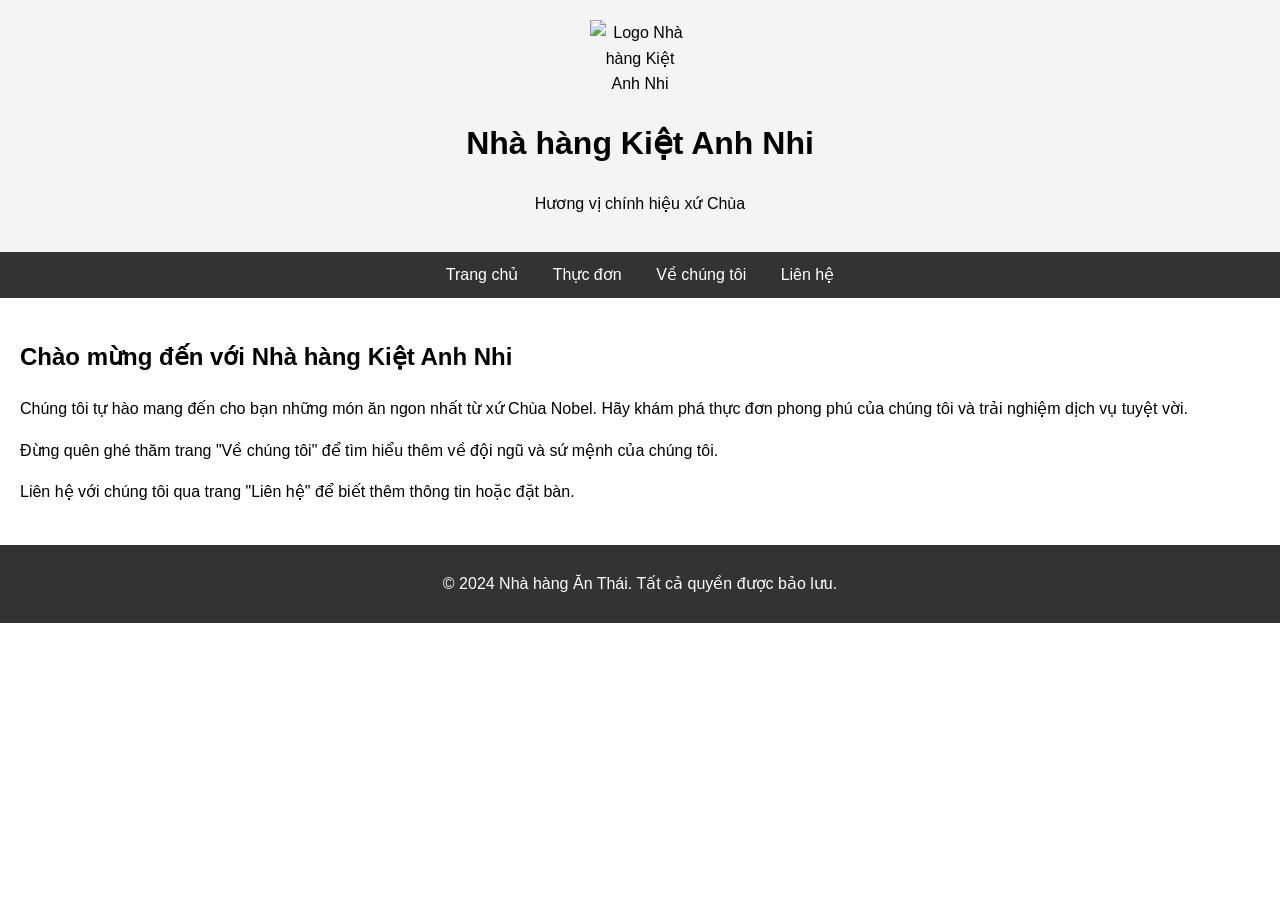
==== index.html @ b8339aa7 "update code" ====
<!DOCTYPE html>
<html lang="vi">
<head>
    <meta charset="UTF-8">
    <meta name="viewport" content="width=device-width, initial-scale=1.0">
    <title>Trang chủ - Nhà hàng Kiệt Anh Nhi</title>
    <link rel="stylesheet" href="style.css">
</head>
<body>
    <header>
        <div class="logo">
            <img src="https://dntu.edu.vn/storage/Setting/01KG9CYF13JZHBT05Z66XVDNWW.png" alt="Logo Nhà hàng Kiệt Anh Nhi">
        </div>
        <h1>Nhà hàng Kiệt Anh Nhi</h1>
        <p>Hương vị chính hiệu xứ Chùa</p>
    </header>

    <nav>
        <a href="index.html">Trang chủ</a>
        <a href="menu.html">Thực đơn</a>
        <a href="about.html">Về chúng tôi</a>
        <a href="contact.html">Liên hệ</a>
    </nav>

    <div class="container">
        <section class="section">
            <h2>Chào mừng đến với Nhà hàng Kiệt Anh Nhi</h2>
            <p>Chúng tôi tự hào mang đến cho bạn những món ăn ngon nhất từ xứ Chùa Nobel. Hãy khám phá thực đơn phong phú của chúng tôi và trải nghiệm dịch vụ tuyệt vời.</p>
            <p>Đừng quên ghé thăm trang "Về chúng tôi" để tìm hiểu thêm về đội ngũ và sứ mệnh của chúng tôi.</p>
            <p>Liên hệ với chúng tôi qua trang "Liên hệ" để biết thêm thông tin hoặc đặt bàn.</p>
        </section>
    </div>

    <footer>
        <p>&copy; 2024 Nhà hàng Ăn Thái. Tất cả quyền được bảo lưu.</p>
    </footer>
</body>
</html>
---- style.css ----
body {
    font-family: Arial, sans-serif;
    line-height: 1.6;
    margin: 0;
    padding: 0;
}

header {
    background: #f4f4f4;
    padding: 20px;
    text-align: center;
}

header .logo img {
    max-width: 100px;
}

nav {
    background: #333;
    color: #fff;
    padding: 10px 0;
    text-align: center;
}

nav a {
    color: #fff;
    margin: 0 15px;
    text-decoration: none;
}

nav a:hover {
    text-decoration: underline;
}

.container {
    padding: 20px;
}

.section {
    margin-bottom: 20px;
}

.team {
    display: flex;
    justify-content: space-around;
    flex-wrap: wrap;
}

.member {
    width: 30%;
    margin: 10px 0;
    text-align: center;
}

.member-image {
    width: 100px;
    height: 100px;
    background-color: #ccc;
    border-radius: 50%;
    margin: 0 auto 10px;
}

footer {
    background: #333;
    color: #fff;
    text-align: center;
    padding: 10px 0;
    position: relative;
    bottom: 0;
    width: 100%;
}
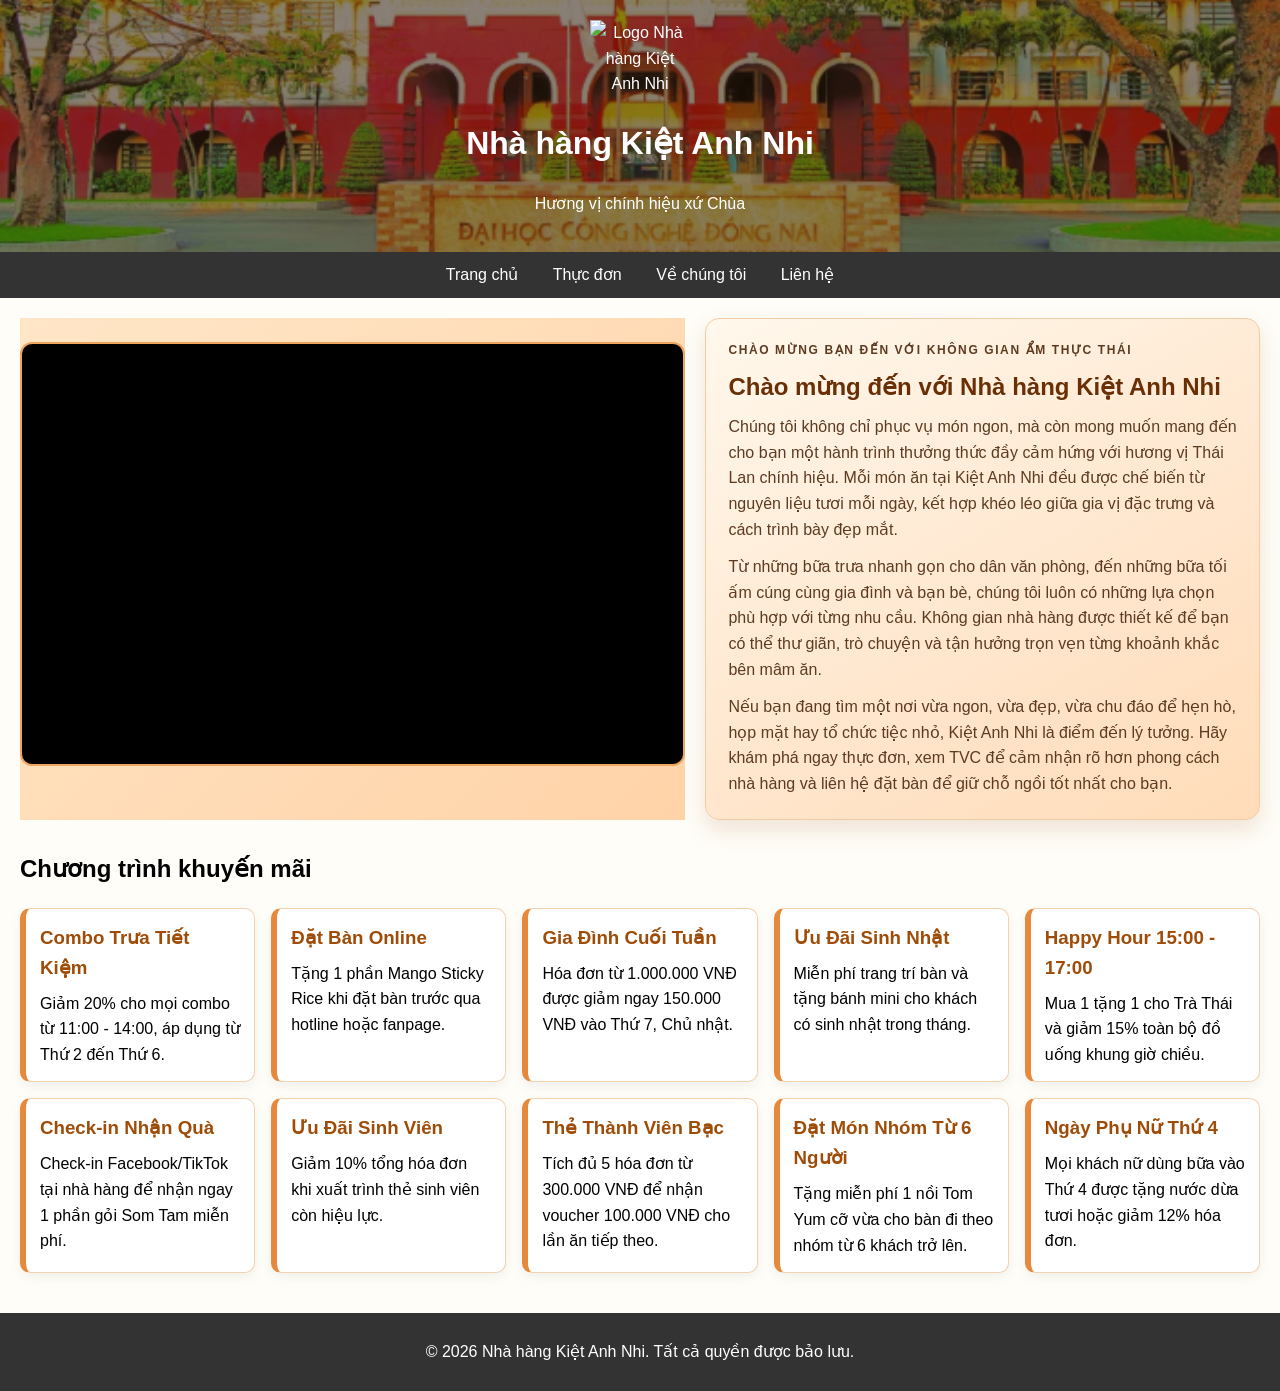
==== commit e8f7338f: "{noi_dung_commit}" ====
--- a/index.html
+++ b/index.html
@@ -7,14 +7,14 @@
     <link rel="stylesheet" href="style.css">
 </head>
 <body>
-    <header>
+    <header class="home-header">
         <div class="logo">
             <img src="https://dntu.edu.vn/storage/Setting/01KG9CYF13JZHBT05Z66XVDNWW.png" alt="Logo Nhà hàng Kiệt Anh Nhi">
         </div>
         <h1>Nhà hàng Kiệt Anh Nhi</h1>
         <p>Hương vị chính hiệu xứ Chùa</p>
     </header>
-
+    
     <nav>
         <a href="index.html">Trang chủ</a>
         <a href="menu.html">Thực đơn</a>
@@ -23,16 +23,71 @@
     </nav>
 
     <div class="container">
-        <section class="section">
-            <h2>Chào mừng đến với Nhà hàng Kiệt Anh Nhi</h2>
-            <p>Chúng tôi tự hào mang đến cho bạn những món ăn ngon nhất từ xứ Chùa Nobel. Hãy khám phá thực đơn phong phú của chúng tôi và trải nghiệm dịch vụ tuyệt vời.</p>
-            <p>Đừng quên ghé thăm trang "Về chúng tôi" để tìm hiểu thêm về đội ngũ và sứ mệnh của chúng tôi.</p>
-            <p>Liên hệ với chúng tôi qua trang "Liên hệ" để biết thêm thông tin hoặc đặt bàn.</p>
+        <div class="intro-grid">
+            <section class="section tvc-top">
+                <div class="tvc-frame">
+                    <iframe src="https://www.youtube.com/embed/f1H-G3EdvZU?si=AvF2MZQ3kyoEX_R3" title="TVC Nhà hàng Kiệt Anh Nhi" frameborder="0" allow="accelerometer; autoplay; clipboard-write; encrypted-media; gyroscope; picture-in-picture; web-share" referrerpolicy="strict-origin-when-cross-origin" allowfullscreen></iframe>
+                </div>
+            </section>
+
+            <section class="section welcome-box">
+                <p class="welcome-kicker">CHÀO MỪNG BẠN ĐẾN VỚI KHÔNG GIAN ẨM THỰC THÁI</p>
+                <h2>Chào mừng đến với Nhà hàng Kiệt Anh Nhi</h2>
+                <p>Chúng tôi không chỉ phục vụ món ngon, mà còn mong muốn mang đến cho bạn một hành trình thưởng thức đầy cảm hứng với hương vị Thái Lan chính hiệu. Mỗi món ăn tại Kiệt Anh Nhi đều được chế biến từ nguyên liệu tươi mỗi ngày, kết hợp khéo léo giữa gia vị đặc trưng và cách trình bày đẹp mắt.</p>
+                <p>Từ những bữa trưa nhanh gọn cho dân văn phòng, đến những bữa tối ấm cúng cùng gia đình và bạn bè, chúng tôi luôn có những lựa chọn phù hợp với từng nhu cầu. Không gian nhà hàng được thiết kế để bạn có thể thư giãn, trò chuyện và tận hưởng trọn vẹn từng khoảnh khắc bên mâm ăn.</p>
+                <p>Nếu bạn đang tìm một nơi vừa ngon, vừa đẹp, vừa chu đáo để hẹn hò, họp mặt hay tổ chức tiệc nhỏ, Kiệt Anh Nhi là điểm đến lý tưởng. Hãy khám phá ngay thực đơn, xem TVC để cảm nhận rõ hơn phong cách nhà hàng và liên hệ đặt bàn để giữ chỗ ngồi tốt nhất cho bạn.</p>
+            </section>
+        </div>
+
+        <section class="section promotions">
+            <h2>Chương trình khuyến mãi</h2>
+            <div class="promo-list">
+                <article class="promo-item">
+                    <h3>Combo Trưa Tiết Kiệm</h3>
+                    <p>Giảm 20% cho mọi combo từ 11:00 - 14:00, áp dụng từ Thứ 2 đến Thứ 6.</p>
+                </article>
+                <article class="promo-item">
+                    <h3>Đặt Bàn Online</h3>
+                    <p>Tặng 1 phần Mango Sticky Rice khi đặt bàn trước qua hotline hoặc fanpage.</p>
+                </article>
+                <article class="promo-item">
+                    <h3>Gia Đình Cuối Tuần</h3>
+                    <p>Hóa đơn từ 1.000.000 VNĐ được giảm ngay 150.000 VNĐ vào Thứ 7, Chủ nhật.</p>
+                </article>
+                <article class="promo-item">
+                    <h3>Ưu Đãi Sinh Nhật</h3>
+                    <p>Miễn phí trang trí bàn và tặng bánh mini cho khách có sinh nhật trong tháng.</p>
+                </article>
+                <article class="promo-item">
+                    <h3>Happy Hour 15:00 - 17:00</h3>
+                    <p>Mua 1 tặng 1 cho Trà Thái và giảm 15% toàn bộ đồ uống khung giờ chiều.</p>
+                </article>
+                <article class="promo-item">
+                    <h3>Check-in Nhận Quà</h3>
+                    <p>Check-in Facebook/TikTok tại nhà hàng để nhận ngay 1 phần gỏi Som Tam miễn phí.</p>
+                </article>
+                <article class="promo-item">
+                    <h3>Ưu Đãi Sinh Viên</h3>
+                    <p>Giảm 10% tổng hóa đơn khi xuất trình thẻ sinh viên còn hiệu lực.</p>
+                </article>
+                <article class="promo-item">
+                    <h3>Thẻ Thành Viên Bạc</h3>
+                    <p>Tích đủ 5 hóa đơn từ 300.000 VNĐ để nhận voucher 100.000 VNĐ cho lần ăn tiếp theo.</p>
+                </article>
+                <article class="promo-item">
+                    <h3>Đặt Món Nhóm Từ 6 Người</h3>
+                    <p>Tặng miễn phí 1 nồi Tom Yum cỡ vừa cho bàn đi theo nhóm từ 6 khách trở lên.</p>
+                </article>
+                <article class="promo-item">
+                    <h3>Ngày Phụ Nữ Thứ 4</h3>
+                    <p>Mọi khách nữ dùng bữa vào Thứ 4 được tặng nước dừa tươi hoặc giảm 12% hóa đơn.</p>
+                </article>
+            </div>
         </section>
     </div>
 
     <footer>
-        <p>&copy; 2024 Nhà hàng Ăn Thái. Tất cả quyền được bảo lưu.</p>
+        <p>&copy; 2026 Nhà hàng Kiệt Anh Nhi. Tất cả quyền được bảo lưu.</p>
     </footer>
 </body>
 </html>
--- a/style.css
+++ b/style.css
@@ -3,6 +3,35 @@
     line-height: 1.6;
     margin: 0;
     padding: 0;
+    background: #fffdf8;
+}
+
+.tvc-top {
+    background: linear-gradient(135deg, #ffe6c7, #ffd3a8);
+    padding: 24px 0;
+}
+
+.tvc-top h2 {
+    margin: 0 0 8px;
+}
+
+.tvc-frame {
+    border-radius: 12px;
+    overflow: hidden;
+    border: 2px solid #f0a45d;
+    background: #000;
+}
+
+.tvc-frame iframe {
+    width: 100%;
+    height: 420px;
+    display: block;
+}
+
+.tvc-note {
+    margin-top: 10px;
+    color: #7a4b1f;
+    font-style: italic;
 }
 
 header {
@@ -11,6 +40,19 @@
     text-align: center;
 }
 
+.home-header {
+    background-image: linear-gradient(rgba(40, 23, 8, 0.55), rgba(40, 23, 8, 0.55)),
+        url("image/ảnhdntu.png");
+    background-size: cover;
+    background-position: center;
+    color: #fff;
+}
+
+.home-header p,
+.home-header h1 {
+    color: #fff;
+}
+
 header .logo img {
     max-width: 100px;
 }
@@ -32,12 +74,212 @@
     text-decoration: underline;
 }
 
+.hero-banner {
+    min-height: 420px;
+    background-image: linear-gradient(rgba(28, 19, 10, 0.45), rgba(28, 19, 10, 0.45)),
+        url("image/Thai_green_chicken_curry_and_roti.jpg");
+    background-size: cover;
+    background-position: center;
+    display: flex;
+    align-items: center;
+    justify-content: center;
+    padding: 24px;
+}
+
+.hero-overlay {
+    background: rgba(255, 250, 242, 0.9);
+    max-width: 760px;
+    padding: 28px;
+    border-radius: 14px;
+    text-align: center;
+    box-shadow: 0 10px 24px rgba(0, 0, 0, 0.2);
+}
+
+.hero-tag {
+    margin: 0;
+    font-size: 12px;
+    letter-spacing: 2px;
+    color: #a54f0d;
+    font-weight: bold;
+}
+
+.hero-overlay h2 {
+    margin: 8px 0 10px;
+    color: #6a3006;
+}
+
+.hero-overlay p {
+    margin: 0 0 16px;
+}
+
+.hero-btn {
+    display: inline-block;
+    background: #c25e15;
+    color: #fff;
+    text-decoration: none;
+    padding: 10px 18px;
+    border-radius: 999px;
+    font-weight: bold;
+}
+
+.hero-btn:hover {
+    background: #9e490f;
+}
+
 .container {
     padding: 20px;
 }
 
 .section {
     margin-bottom: 20px;
+}
+
+.intro-grid {
+    display: grid;
+    grid-template-columns: 1.2fr 1fr;
+    gap: 20px;
+    align-items: stretch;
+    margin-bottom: 20px;
+}
+
+.intro-grid .section {
+    margin-bottom: 0;
+}
+
+.welcome-box {
+    background: linear-gradient(150deg, #fff8ec 0%, #ffe7cf 55%, #ffdcb8 100%);
+    border: 1px solid #f1cda7;
+    border-radius: 14px;
+    padding: 22px;
+    box-shadow: 0 10px 22px rgba(146, 73, 16, 0.15);
+}
+
+.welcome-kicker {
+    margin: 0 0 8px;
+    color: #b24b08;
+    font-size: 12px;
+    font-weight: bold;
+    letter-spacing: 1.6px;
+}
+
+.welcome-box h2 {
+    margin-top: 0;
+    margin-bottom: 12px;
+    line-height: 1.25;
+    color: #6b2f05;
+    text-shadow: 0 1px 0 rgba(255, 255, 255, 0.4);
+}
+
+.welcome-box p {
+    margin-top: 0;
+    margin-bottom: 12px;
+    color: #5d3b21;
+}
+
+.welcome-box p:last-child {
+    margin-bottom: 0;
+}
+
+.menu-heading {
+    font-size: 34px;
+    margin-bottom: 6px;
+    color: #8c3b00;
+    letter-spacing: 0.5px;
+}
+
+.menu-subheading {
+    margin-top: 0;
+    margin-bottom: 20px;
+    color: #6d4a2f;
+    font-style: italic;
+}
+
+.promotions {
+    margin-top: 30px;
+}
+
+.promo-list {
+    display: grid;
+    grid-template-columns: repeat(auto-fit, minmax(220px, 1fr));
+    gap: 16px;
+}
+
+.promo-item {
+    background: #ffffff;
+    border: 1px solid #f3d2af;
+    border-left: 6px solid #e7893c;
+    border-radius: 10px;
+    padding: 14px;
+    box-shadow: 0 4px 12px rgba(0, 0, 0, 0.06);
+}
+
+.promo-item h3 {
+    margin: 0 0 8px;
+    color: #9f4c08;
+}
+
+.promo-item p {
+    margin: 0;
+}
+
+.menu-category {
+    margin-bottom: 30px;
+}
+
+.menu-category h3 {
+    margin-bottom: 12px;
+    color: #a64b09;
+    font-size: 24px;
+    border-left: 5px solid #d7772c;
+    padding-left: 10px;
+}
+
+.menu-items {
+    display: grid;
+    grid-template-columns: repeat(auto-fit, minmax(220px, 1fr));
+    gap: 20px;
+}
+
+.menu-item {
+    background: #fff;
+    border: 1px solid #ddd;
+    border-radius: 10px;
+    overflow: hidden;
+    box-shadow: 0 4px 10px rgba(0, 0, 0, 0.08);
+    transition: transform 0.2s ease;
+}
+
+.menu-item:hover {
+    transform: translateY(-4px);
+}
+
+.menu-item img {
+    width: 100%;
+    height: 160px;
+    object-fit: cover;
+    display: block;
+}
+
+.dessert-image {
+    height: 200px;
+    object-fit: cover;
+    object-position: center;
+}
+
+.menu-item h4 {
+    margin: 12px 12px 6px;
+    font-size: 19px;
+    color: #5f2e08;
+}
+
+.menu-item .price {
+    margin: 0 12px 14px;
+    color: #ffffff;
+    background: linear-gradient(135deg, #c75a10, #a53c06);
+    display: inline-block;
+    padding: 4px 10px;
+    border-radius: 999px;
+    font-weight: bold;
 }
 
 .team {
@@ -53,11 +295,36 @@
 }
 
 .member-image {
-    width: 100px;
-    height: 100px;
-    background-color: #ccc;
+    width: 140px;
+    height: 140px;
+    object-fit: cover;
+    object-position: center;
+    display: block;
     border-radius: 50%;
     margin: 0 auto 10px;
+}
+
+.contact-card {
+    display: grid;
+    grid-template-columns: 1fr 1.2fr;
+    gap: 20px;
+    align-items: stretch;
+}
+
+.contact-details {
+    background: #fff;
+    border: 1px solid #f2d7b8;
+    border-radius: 10px;
+    padding: 16px;
+    box-shadow: 0 4px 12px rgba(0, 0, 0, 0.05);
+}
+
+.contact-map {
+    width: 100%;
+    min-height: 320px;
+    border: 0;
+    border-radius: 10px;
+    box-shadow: 0 4px 12px rgba(0, 0, 0, 0.08);
 }
 
 footer {
@@ -68,4 +335,35 @@
     position: relative;
     bottom: 0;
     width: 100%;
+}
+
+@media (max-width: 768px) {
+    .member {
+        width: 100%;
+    }
+
+    .hero-banner {
+        min-height: 300px;
+        padding: 16px;
+    }
+
+    .hero-overlay {
+        padding: 20px;
+    }
+
+    .tvc-top {
+        padding: 18px 0;
+    }
+
+    .tvc-frame iframe {
+        height: 260px;
+    }
+
+    .intro-grid {
+        grid-template-columns: 1fr;
+    }
+
+    .contact-card {
+        grid-template-columns: 1fr;
+    }
 }
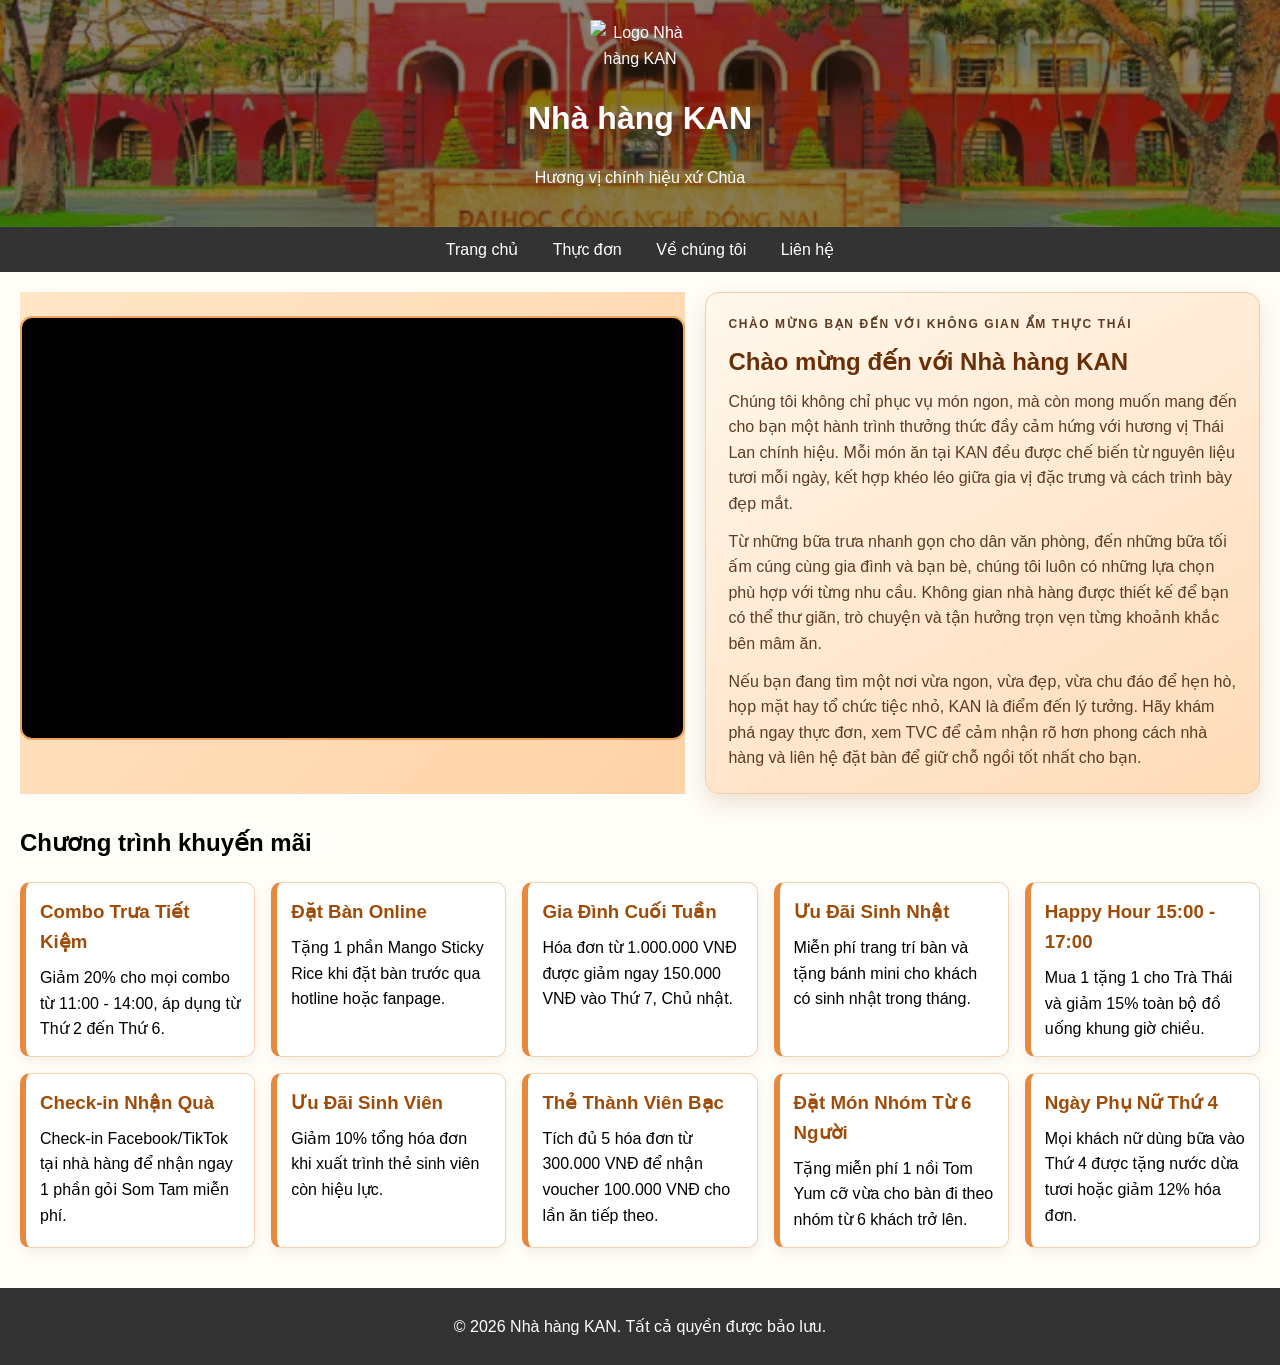
==== commit 8592b784: "update code" ====
--- a/index.html
+++ b/index.html
@@ -3,15 +3,31 @@
 <head>
     <meta charset="UTF-8">
     <meta name="viewport" content="width=device-width, initial-scale=1.0">
-    <title>Trang chủ - Nhà hàng Kiệt Anh Nhi</title>
+    <title>Trang chủ - Nhà hàng KAN</title>
+    <meta name="description" content="Nhà hàng KAN chuyên ẩm thực Thái Lan chính hiệu với thực đơn đa dạng, không gian ấm cúng và nhiều ưu đãi hấp dẫn tại Đồng Nai.">
+    <meta name="keywords" content="Nhà hàng KAN, nhà hàng Thái, ẩm thực Thái Lan, Tom Yum, Pad Thai, Mango Sticky Rice, nhà hàng Đồng Nai">
+    <meta name="author" content="Nhà hàng KAN">
+    <meta name="robots" content="index, follow, max-image-preview:large, max-snippet:-1, max-video-preview:-1">
+    <link rel="canonical" href="https://quanganhnek2k6.github.io/Kiem_tra_CK_CT/index.html">
+    <meta property="og:locale" content="vi_VN">
+    <meta property="og:type" content="website">
+    <meta property="og:site_name" content="Nhà hàng KAN">
+    <meta property="og:title" content="Trang chủ - Nhà hàng KAN">
+    <meta property="og:description" content="Khám phá ẩm thực Thái Lan chính hiệu tại Nhà hàng KAN cùng TVC giới thiệu và các chương trình khuyến mãi nổi bật.">
+    <meta property="og:url" content="https://quanganhnek2k6.github.io/Kiem_tra_CK_CT/index.html">
+    <meta property="og:image" content="https://quanganhnek2k6.github.io/Kiem_tra_CK_CT/image/Phat_Thai_kung_Chang_Khien_street_stall.jpg">
+    <meta name="twitter:card" content="summary_large_image">
+    <meta name="twitter:title" content="Trang chủ - Nhà hàng KAN">
+    <meta name="twitter:description" content="Trải nghiệm ẩm thực Thái Lan chính hiệu tại Nhà hàng KAN với không gian đẹp và nhiều ưu đãi.">
+    <meta name="twitter:image" content="https://quanganhnek2k6.github.io/Kiem_tra_CK_CT/image/Phat_Thai_kung_Chang_Khien_street_stall.jpg">
     <link rel="stylesheet" href="style.css">
 </head>
 <body>
     <header class="home-header">
         <div class="logo">
-            <img src="https://dntu.edu.vn/storage/Setting/01KG9CYF13JZHBT05Z66XVDNWW.png" alt="Logo Nhà hàng Kiệt Anh Nhi">
+            <img src="https://dntu.edu.vn/storage/Setting/01KG9CYF13JZHBT05Z66XVDNWW.png" alt="Logo Nhà hàng KAN">
         </div>
-        <h1>Nhà hàng Kiệt Anh Nhi</h1>
+        <h1>Nhà hàng KAN</h1>
         <p>Hương vị chính hiệu xứ Chùa</p>
     </header>
     
@@ -26,16 +42,16 @@
         <div class="intro-grid">
             <section class="section tvc-top">
                 <div class="tvc-frame">
-                    <iframe src="https://www.youtube.com/embed/f1H-G3EdvZU?si=AvF2MZQ3kyoEX_R3" title="TVC Nhà hàng Kiệt Anh Nhi" frameborder="0" allow="accelerometer; autoplay; clipboard-write; encrypted-media; gyroscope; picture-in-picture; web-share" referrerpolicy="strict-origin-when-cross-origin" allowfullscreen></iframe>
+                    <iframe src="https://www.youtube.com/embed/f1H-G3EdvZU?si=AvF2MZQ3kyoEX_R3" title="TVC Nhà hàng KAN" frameborder="0" allow="accelerometer; autoplay; clipboard-write; encrypted-media; gyroscope; picture-in-picture; web-share" referrerpolicy="strict-origin-when-cross-origin" allowfullscreen></iframe>
                 </div>
             </section>
 
             <section class="section welcome-box">
                 <p class="welcome-kicker">CHÀO MỪNG BẠN ĐẾN VỚI KHÔNG GIAN ẨM THỰC THÁI</p>
-                <h2>Chào mừng đến với Nhà hàng Kiệt Anh Nhi</h2>
-                <p>Chúng tôi không chỉ phục vụ món ngon, mà còn mong muốn mang đến cho bạn một hành trình thưởng thức đầy cảm hứng với hương vị Thái Lan chính hiệu. Mỗi món ăn tại Kiệt Anh Nhi đều được chế biến từ nguyên liệu tươi mỗi ngày, kết hợp khéo léo giữa gia vị đặc trưng và cách trình bày đẹp mắt.</p>
+                <h2>Chào mừng đến với Nhà hàng KAN</h2>
+                <p>Chúng tôi không chỉ phục vụ món ngon, mà còn mong muốn mang đến cho bạn một hành trình thưởng thức đầy cảm hứng với hương vị Thái Lan chính hiệu. Mỗi món ăn tại KAN đều được chế biến từ nguyên liệu tươi mỗi ngày, kết hợp khéo léo giữa gia vị đặc trưng và cách trình bày đẹp mắt.</p>
                 <p>Từ những bữa trưa nhanh gọn cho dân văn phòng, đến những bữa tối ấm cúng cùng gia đình và bạn bè, chúng tôi luôn có những lựa chọn phù hợp với từng nhu cầu. Không gian nhà hàng được thiết kế để bạn có thể thư giãn, trò chuyện và tận hưởng trọn vẹn từng khoảnh khắc bên mâm ăn.</p>
-                <p>Nếu bạn đang tìm một nơi vừa ngon, vừa đẹp, vừa chu đáo để hẹn hò, họp mặt hay tổ chức tiệc nhỏ, Kiệt Anh Nhi là điểm đến lý tưởng. Hãy khám phá ngay thực đơn, xem TVC để cảm nhận rõ hơn phong cách nhà hàng và liên hệ đặt bàn để giữ chỗ ngồi tốt nhất cho bạn.</p>
+                <p>Nếu bạn đang tìm một nơi vừa ngon, vừa đẹp, vừa chu đáo để hẹn hò, họp mặt hay tổ chức tiệc nhỏ, KAN là điểm đến lý tưởng. Hãy khám phá ngay thực đơn, xem TVC để cảm nhận rõ hơn phong cách nhà hàng và liên hệ đặt bàn để giữ chỗ ngồi tốt nhất cho bạn.</p>
             </section>
         </div>
 
@@ -87,7 +103,7 @@
     </div>
 
     <footer>
-        <p>&copy; 2026 Nhà hàng Kiệt Anh Nhi. Tất cả quyền được bảo lưu.</p>
+        <p>&copy; 2026 Nhà hàng KAN. Tất cả quyền được bảo lưu.</p>
     </footer>
 </body>
 </html>
--- a/style.css
+++ b/style.css
@@ -244,13 +244,146 @@
     background: #fff;
     border: 1px solid #ddd;
     border-radius: 10px;
-    overflow: hidden;
+    overflow: visible;
+    position: relative;
     box-shadow: 0 4px 10px rgba(0, 0, 0, 0.08);
     transition: transform 0.2s ease;
 }
 
 .menu-item:hover {
     transform: translateY(-4px);
+}
+
+.menu-item:has(.menu-expand[open]) {
+    z-index: 25;
+}
+
+.menu-item:has(.menu-expand[open]):hover {
+    transform: none;
+}
+
+.menu-expand {
+    width: 100%;
+}
+
+.menu-expand[open] {
+    position: relative;
+    z-index: 20;
+}
+
+.menu-expand summary {
+    position: relative;
+    display: block;
+    list-style: none;
+    cursor: pointer;
+    outline: none;
+    transition: background-color 0.35s ease, transform 0.3s ease;
+}
+
+.menu-expand summary::after {
+    content: "";
+    position: absolute;
+    right: 14px;
+    top: 14px;
+    width: 11px;
+    height: 11px;
+    border-right: 3px solid #8a4a16;
+    border-bottom: 3px solid #8a4a16;
+    transform: rotate(45deg);
+    transition: transform 0.3s ease;
+}
+
+.best-seller-badge {
+    position: absolute;
+    top: 12px;
+    left: 12px;
+    z-index: 2;
+    background: linear-gradient(135deg, #ffb347, #ff5f45);
+    color: #fff;
+    font-size: 11px;
+    font-weight: bold;
+    letter-spacing: 0.5px;
+    text-transform: uppercase;
+    padding: 5px 9px;
+    border-radius: 999px;
+    box-shadow: 0 4px 10px rgba(128, 38, 0, 0.25);
+}
+
+.menu-expand summary::-webkit-details-marker {
+    display: none;
+}
+
+.tap-hint {
+    margin: 0 12px 12px;
+    font-size: 12px;
+    color: #a65a1f;
+    font-style: italic;
+}
+
+.menu-info {
+    position: absolute;
+    left: 12px;
+    right: 12px;
+    top: calc(100% + 6px);
+    margin: 0;
+    border: 1px solid #f1cda7;
+    border-radius: 10px;
+    background: #fffaf2;
+    box-shadow: 0 10px 20px rgba(96, 45, 12, 0.2);
+    padding: 0 12px;
+    max-height: 0;
+    overflow: hidden;
+    opacity: 0;
+    transform: translateY(-8px);
+    transition: max-height 0.55s cubic-bezier(0.22, 1, 0.36, 1), opacity 0.35s ease, transform 0.35s ease, padding-top 0.35s ease;
+    pointer-events: none;
+}
+
+.menu-info p {
+    margin: 0;
+    color: #6b4b31;
+    font-size: 14px;
+}
+
+.menu-info p + p {
+    margin-top: 6px;
+}
+
+.menu-expand[open] .tap-hint {
+    color: #7a2f00;
+    font-weight: bold;
+}
+
+.menu-expand[open] summary {
+    background: linear-gradient(180deg, rgba(255, 228, 199, 0.95), rgba(255, 255, 255, 0));
+    transform: none;
+    border-left: 4px solid #d7772c;
+}
+
+.menu-expand[open] summary::after {
+    transform: rotate(225deg) scale(1.05);
+}
+
+.menu-expand[open] .menu-info {
+    max-height: 560px;
+    opacity: 1;
+    transform: translateY(0);
+    padding-top: 10px;
+    padding-bottom: 10px;
+    animation: menuInfoIn 0.4s ease;
+    pointer-events: auto;
+}
+
+@keyframes menuInfoIn {
+    from {
+        opacity: 0;
+        transform: translateY(-10px);
+    }
+
+    to {
+        opacity: 1;
+        transform: translateY(0);
+    }
 }
 
 .menu-item img {
@@ -282,6 +415,62 @@
     font-weight: bold;
 }
 
+.menu-page .container {
+    background: radial-gradient(circle at top right, rgba(255, 211, 168, 0.35), transparent 45%),
+        radial-gradient(circle at top left, rgba(255, 233, 199, 0.55), transparent 40%);
+    border: 1px solid #f2d2af;
+    border-radius: 14px;
+}
+
+.menu-page .menu-heading {
+    background: linear-gradient(120deg, #b94e09, #ff7a2f, #c63e00);
+    -webkit-background-clip: text;
+    background-clip: text;
+    color: transparent;
+    text-shadow: 0 2px 10px rgba(198, 87, 23, 0.2);
+}
+
+.menu-page .menu-category h3 {
+    border-left: 6px solid #ef7e2d;
+    color: #8f3500;
+}
+
+.menu-page .menu-item {
+    background: linear-gradient(180deg, #fffdf9, #fff7ed);
+    border: 1px solid #f0c9a3;
+    box-shadow: 0 8px 18px rgba(183, 95, 30, 0.14);
+}
+
+.menu-page .menu-item:hover {
+    transform: translateY(-6px) scale(1.01);
+    box-shadow: 0 12px 22px rgba(183, 95, 30, 0.22);
+}
+
+.menu-page .menu-item .price {
+    box-shadow: 0 3px 10px rgba(142, 49, 5, 0.28);
+}
+
+.menu-page .menu-expand[open] summary {
+    background: linear-gradient(180deg, rgba(255, 218, 182, 0.95), rgba(255, 250, 244, 0.15));
+}
+
+.menu-page .best-seller-badge {
+    background: linear-gradient(135deg, #ffcc4d, #ff6f47, #ff3d2f);
+    box-shadow: 0 6px 14px rgba(180, 46, 8, 0.35);
+    animation: badgePulse 1.8s ease-in-out infinite;
+}
+
+@keyframes badgePulse {
+    0%,
+    100% {
+        transform: scale(1);
+    }
+
+    50% {
+        transform: scale(1.06);
+    }
+}
+
 .team {
     display: flex;
     justify-content: space-around;
@@ -327,6 +516,14 @@
     box-shadow: 0 4px 12px rgba(0, 0, 0, 0.08);
 }
 
+.drinks-category {
+    transition: padding-bottom 0.35s ease;
+}
+
+.drinks-category:has(.menu-expand[open]) {
+    padding-bottom: 280px;
+}
+
 footer {
     background: #333;
     color: #fff;
@@ -366,4 +563,8 @@
     .contact-card {
         grid-template-columns: 1fr;
     }
+
+    .drinks-category:has(.menu-expand[open]) {
+        padding-bottom: 360px;
+    }
 }
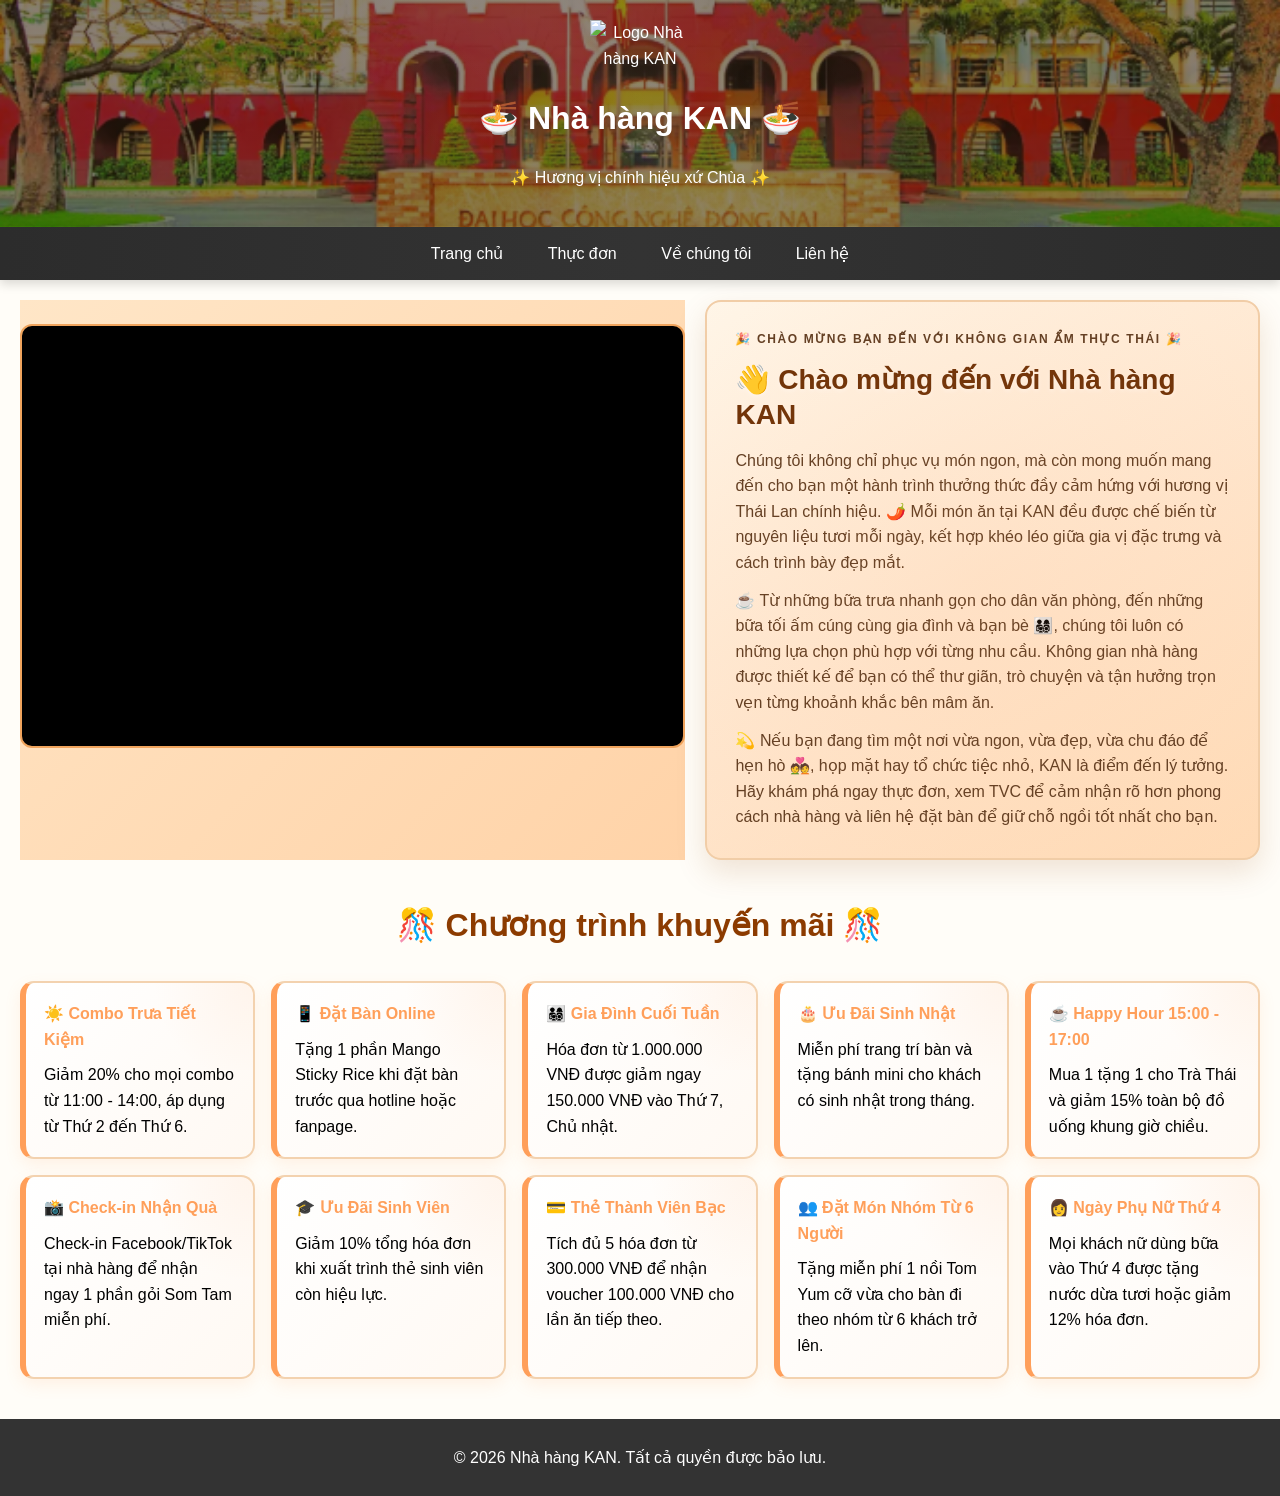
==== commit 5ed51d36: "update code" ====
--- a/index.html
+++ b/index.html
@@ -27,8 +27,8 @@
         <div class="logo">
             <img src="https://dntu.edu.vn/storage/Setting/01KG9CYF13JZHBT05Z66XVDNWW.png" alt="Logo Nhà hàng KAN">
         </div>
-        <h1>Nhà hàng KAN</h1>
-        <p>Hương vị chính hiệu xứ Chùa</p>
+        <h1>🍜 Nhà hàng KAN 🍜</h1>
+        <p>✨ Hương vị chính hiệu xứ Chùa ✨</p>
     </header>
     
     <nav>
@@ -47,55 +47,55 @@
             </section>
 
             <section class="section welcome-box">
-                <p class="welcome-kicker">CHÀO MỪNG BẠN ĐẾN VỚI KHÔNG GIAN ẨM THỰC THÁI</p>
-                <h2>Chào mừng đến với Nhà hàng KAN</h2>
-                <p>Chúng tôi không chỉ phục vụ món ngon, mà còn mong muốn mang đến cho bạn một hành trình thưởng thức đầy cảm hứng với hương vị Thái Lan chính hiệu. Mỗi món ăn tại KAN đều được chế biến từ nguyên liệu tươi mỗi ngày, kết hợp khéo léo giữa gia vị đặc trưng và cách trình bày đẹp mắt.</p>
-                <p>Từ những bữa trưa nhanh gọn cho dân văn phòng, đến những bữa tối ấm cúng cùng gia đình và bạn bè, chúng tôi luôn có những lựa chọn phù hợp với từng nhu cầu. Không gian nhà hàng được thiết kế để bạn có thể thư giãn, trò chuyện và tận hưởng trọn vẹn từng khoảnh khắc bên mâm ăn.</p>
-                <p>Nếu bạn đang tìm một nơi vừa ngon, vừa đẹp, vừa chu đáo để hẹn hò, họp mặt hay tổ chức tiệc nhỏ, KAN là điểm đến lý tưởng. Hãy khám phá ngay thực đơn, xem TVC để cảm nhận rõ hơn phong cách nhà hàng và liên hệ đặt bàn để giữ chỗ ngồi tốt nhất cho bạn.</p>
+                <p class="welcome-kicker">🎉 CHÀO MỪNG BẠN ĐẾN VỚI KHÔNG GIAN ẨM THỰC THÁI 🎉</p>
+                <h2>👋 Chào mừng đến với Nhà hàng KAN</h2>
+                <p>Chúng tôi không chỉ phục vụ món ngon, mà còn mong muốn mang đến cho bạn một hành trình thưởng thức đầy cảm hứng với hương vị Thái Lan chính hiệu. 🌶️ Mỗi món ăn tại KAN đều được chế biến từ nguyên liệu tươi mỗi ngày, kết hợp khéo léo giữa gia vị đặc trưng và cách trình bày đẹp mắt.</p>
+                <p>☕ Từ những bữa trưa nhanh gọn cho dân văn phòng, đến những bữa tối ấm cúng cùng gia đình và bạn bè 👨‍👩‍👧‍👦, chúng tôi luôn có những lựa chọn phù hợp với từng nhu cầu. Không gian nhà hàng được thiết kế để bạn có thể thư giãn, trò chuyện và tận hưởng trọn vẹn từng khoảnh khắc bên mâm ăn.</p>
+                <p>💫 Nếu bạn đang tìm một nơi vừa ngon, vừa đẹp, vừa chu đáo để hẹn hò 💑, họp mặt hay tổ chức tiệc nhỏ, KAN là điểm đến lý tưởng. Hãy khám phá ngay thực đơn, xem TVC để cảm nhận rõ hơn phong cách nhà hàng và liên hệ đặt bàn để giữ chỗ ngồi tốt nhất cho bạn.</p>
             </section>
         </div>
 
         <section class="section promotions">
-            <h2>Chương trình khuyến mãi</h2>
+            <h2>🎊 Chương trình khuyến mãi 🎊</h2>
             <div class="promo-list">
                 <article class="promo-item">
-                    <h3>Combo Trưa Tiết Kiệm</h3>
+                    <h3>☀️ Combo Trưa Tiết Kiệm</h3>
                     <p>Giảm 20% cho mọi combo từ 11:00 - 14:00, áp dụng từ Thứ 2 đến Thứ 6.</p>
                 </article>
                 <article class="promo-item">
-                    <h3>Đặt Bàn Online</h3>
+                    <h3>📱 Đặt Bàn Online</h3>
                     <p>Tặng 1 phần Mango Sticky Rice khi đặt bàn trước qua hotline hoặc fanpage.</p>
                 </article>
                 <article class="promo-item">
-                    <h3>Gia Đình Cuối Tuần</h3>
+                    <h3>👨‍👩‍👧‍👦 Gia Đình Cuối Tuần</h3>
                     <p>Hóa đơn từ 1.000.000 VNĐ được giảm ngay 150.000 VNĐ vào Thứ 7, Chủ nhật.</p>
                 </article>
                 <article class="promo-item">
-                    <h3>Ưu Đãi Sinh Nhật</h3>
+                    <h3>🎂 Ưu Đãi Sinh Nhật</h3>
                     <p>Miễn phí trang trí bàn và tặng bánh mini cho khách có sinh nhật trong tháng.</p>
                 </article>
                 <article class="promo-item">
-                    <h3>Happy Hour 15:00 - 17:00</h3>
+                    <h3>☕ Happy Hour 15:00 - 17:00</h3>
                     <p>Mua 1 tặng 1 cho Trà Thái và giảm 15% toàn bộ đồ uống khung giờ chiều.</p>
                 </article>
                 <article class="promo-item">
-                    <h3>Check-in Nhận Quà</h3>
+                    <h3>📸 Check-in Nhận Quà</h3>
                     <p>Check-in Facebook/TikTok tại nhà hàng để nhận ngay 1 phần gỏi Som Tam miễn phí.</p>
                 </article>
                 <article class="promo-item">
-                    <h3>Ưu Đãi Sinh Viên</h3>
+                    <h3>🎓 Ưu Đãi Sinh Viên</h3>
                     <p>Giảm 10% tổng hóa đơn khi xuất trình thẻ sinh viên còn hiệu lực.</p>
                 </article>
                 <article class="promo-item">
-                    <h3>Thẻ Thành Viên Bạc</h3>
+                    <h3>💳 Thẻ Thành Viên Bạc</h3>
                     <p>Tích đủ 5 hóa đơn từ 300.000 VNĐ để nhận voucher 100.000 VNĐ cho lần ăn tiếp theo.</p>
                 </article>
                 <article class="promo-item">
-                    <h3>Đặt Món Nhóm Từ 6 Người</h3>
+                    <h3>👥 Đặt Món Nhóm Từ 6 Người</h3>
                     <p>Tặng miễn phí 1 nồi Tom Yum cỡ vừa cho bàn đi theo nhóm từ 6 khách trở lên.</p>
                 </article>
                 <article class="promo-item">
-                    <h3>Ngày Phụ Nữ Thứ 4</h3>
+                    <h3>👩 Ngày Phụ Nữ Thứ 4</h3>
                     <p>Mọi khách nữ dùng bữa vào Thứ 4 được tặng nước dừa tươi hoặc giảm 12% hóa đơn.</p>
                 </article>
             </div>
--- a/style.css
+++ b/style.css
@@ -46,6 +46,61 @@
     background-size: cover;
     background-position: center;
     color: #fff;
+    position: relative;
+    overflow: hidden;
+}
+
+.home-header::before {
+    content: '';
+    position: absolute;
+    top: 0;
+    left: 0;
+    right: 0;
+    bottom: 0;
+    background: linear-gradient(45deg, transparent 30%, rgba(255, 255, 255, 0.05) 50%, transparent 70%);
+    animation: shimmer 3s infinite;
+    z-index: 1;
+}
+
+.home-header h1 {
+    position: relative;
+    z-index: 2;
+    animation: slideDown 0.8s ease;
+}
+
+.home-header p {
+    position: relative;
+    z-index: 2;
+    animation: slideDown 0.8s ease 0.2s both;
+}
+
+@keyframes slideDown {
+    from {
+        opacity: 0;
+        transform: translateY(-20px);
+    }
+    to {
+        opacity: 1;
+        transform: translateY(0);
+    }
+}
+
+@keyframes shimmer {
+    0% {
+        transform: translateX(-100%);
+    }
+    100% {
+        transform: translateX(100%);
+    }
+}
+
+@keyframes pulse {
+    0%, 100% {
+        opacity: 1;
+    }
+    50% {
+        opacity: 0.8;
+    }
 }
 
 .home-header p,
@@ -57,21 +112,53 @@
     max-width: 100px;
 }
 
+@keyframes fadeIn {
+    from {
+        opacity: 0;
+    }
+    to {
+        opacity: 1;
+    }
+}
+
 nav {
-    background: #333;
+    background: linear-gradient(90deg, #2c2c2c 0%, #333 50%, #2c2c2c 100%);
     color: #fff;
-    padding: 10px 0;
+    padding: 14px 0;
     text-align: center;
+    box-shadow: 0 4px 10px rgba(0, 0, 0, 0.15);
+    position: sticky;
+    top: 0;
+    z-index: 100;
 }
 
 nav a {
     color: #fff;
-    margin: 0 15px;
+    margin: 0 20px;
     text-decoration: none;
+    font-weight: 500;
+    transition: all 0.3s ease;
+    position: relative;
+    padding-bottom: 4px;
+}
+
+nav a::after {
+    content: '';
+    position: absolute;
+    bottom: 0;
+    left: 0;
+    width: 0;
+    height: 2px;
+    background: #ff9f5a;
+    transition: width 0.3s ease;
 }
 
 nav a:hover {
-    text-decoration: underline;
+    color: #ff9f5a;
+}
+
+nav a:hover::after {
+    width: 100%;
 }
 
 .hero-banner {
@@ -148,10 +235,29 @@
 
 .welcome-box {
     background: linear-gradient(150deg, #fff8ec 0%, #ffe7cf 55%, #ffdcb8 100%);
-    border: 1px solid #f1cda7;
-    border-radius: 14px;
-    padding: 22px;
-    box-shadow: 0 10px 22px rgba(146, 73, 16, 0.15);
+    border: 2px solid #f1cda7;
+    border-radius: 16px;
+    padding: 28px;
+    box-shadow: 0 12px 30px rgba(146, 73, 16, 0.15);
+    transition: all 0.3s ease;
+    position: relative;
+    overflow: hidden;
+}
+
+.welcome-box::before {
+    content: '';
+    position: absolute;
+    top: -50%;
+    right: -50%;
+    width: 200%;
+    height: 200%;
+    background: radial-gradient(circle, rgba(255, 159, 90, 0.1) 0%, transparent 70%);
+    transition: all 0.3s ease;
+}
+
+.welcome-box:hover {
+    box-shadow: 0 16px 40px rgba(146, 73, 16, 0.25);
+    transform: translateY(-4px);
 }
 
 .welcome-kicker {
@@ -164,10 +270,12 @@
 
 .welcome-box h2 {
     margin-top: 0;
-    margin-bottom: 12px;
+    margin-bottom: 16px;
     line-height: 1.25;
     color: #6b2f05;
-    text-shadow: 0 1px 0 rgba(255, 255, 255, 0.4);
+    text-shadow: 0 2px 4px rgba(255, 255, 255, 0.5);
+    font-size: 28px;
+    animation: fadeIn 1s ease;
 }
 
 .welcome-box p {
@@ -195,7 +303,15 @@
 }
 
 .promotions {
-    margin-top: 30px;
+    margin-top: 40px;
+}
+
+.promotions h2 {
+    text-align: center;
+    font-size: 32px;
+    color: #8c3b00;
+    margin-bottom: 30px;
+    animation: pulse 2s ease-in-out infinite;
 }
 
 .promo-list {
@@ -205,21 +321,53 @@
 }
 
 .promo-item {
-    background: #ffffff;
-    border: 1px solid #f3d2af;
-    border-left: 6px solid #e7893c;
-    border-radius: 10px;
-    padding: 14px;
-    box-shadow: 0 4px 12px rgba(0, 0, 0, 0.06);
+    background: linear-gradient(135deg, #ffffff 0%, #fff9f3 100%);
+    border: 2px solid #f3d2af;
+    border-left: 6px solid #ff9f5a;
+    border-radius: 14px;
+    padding: 18px;
+    box-shadow: 0 6px 16px rgba(255, 159, 90, 0.12);
+    transition: all 0.3s ease;
+    position: relative;
+    overflow: hidden;
+}
+
+.promo-item::before {
+    content: '';
+    position: absolute;
+    top: -50%;
+    right: -50%;
+    width: 100%;
+    height: 100%;
+    background: radial-gradient(circle, rgba(255, 159, 90, 0.08) 0%, transparent 70%);
+    transition: all 0.3s ease;
+}
+
+.promo-item:hover {
+    transform: translateY(-8px) scale(1.02);
+    box-shadow: 0 12px 28px rgba(255, 159, 90, 0.2);
+    border-color: #ff9f5a;
+    background: linear-gradient(135deg, #fffbf7 0%, #fff5e6 100%);
+}
+
+.promo-item:hover::before {
+    top: -25%;
+    right: -25%;
 }
 
 .promo-item h3 {
-    margin: 0 0 8px;
-    color: #9f4c08;
+    margin: 0 0 10px;
+    color: #ff9f5a;
+    font-size: 16px;
+    font-weight: bold;
+    position: relative;
+    z-index: 2;
 }
 
 .promo-item p {
     margin: 0;
+    position: relative;
+    z-index: 2;
 }
 
 .menu-category {
@@ -477,10 +625,33 @@
     flex-wrap: wrap;
 }
 
-.member {
+.member-link {
+    text-decoration: none;
+    color: inherit;
+    display: block;
     width: 30%;
     margin: 10px 0;
+    transition: transform 0.3s ease, box-shadow 0.3s ease;
+}
+
+.member-link:hover {
+    transform: translateY(-8px);
+}
+
+.member-link:hover .member {
+    box-shadow: 0 8px 20px rgba(0, 0, 0, 0.15);
+}
+
+.member {
+    width: 100%;
     text-align: center;
+    border-radius: 10px;
+    padding: 10px;
+    transition: background-color 0.3s ease;
+}
+
+.member-link:hover .member {
+    background: rgba(255, 240, 220, 0.5);
 }
 
 .member-image {
@@ -491,6 +662,11 @@
     display: block;
     border-radius: 50%;
     margin: 0 auto 10px;
+    transition: transform 0.3s ease;
+}
+
+.member-link:hover .member-image {
+    transform: scale(1.08);
 }
 
 .contact-card {
@@ -534,6 +710,176 @@
     width: 100%;
 }
 
+.founder-profile {
+    max-width: 900px;
+    margin: 30px auto;
+    background: linear-gradient(135deg, #fffaf2 0%, #fff5e6 100%);
+    border-radius: 20px;
+    padding: 0;
+    box-shadow: 0 10px 30px rgba(0, 0, 0, 0.12);
+    overflow: hidden;
+}
+
+.founder-header {
+    background: linear-gradient(135deg, #ff9f5a 0%, #ffb87a 100%);
+    display: flex;
+    align-items: center;
+    gap: 40px;
+    padding: 50px 40px;
+    position: relative;
+    overflow: hidden;
+}
+
+.founder-header::before {
+    content: '';
+    position: absolute;
+    top: -50%;
+    right: -10%;
+    width: 400px;
+    height: 400px;
+    background: rgba(255, 255, 255, 0.1);
+    border-radius: 50%;
+}
+
+.founder-image {
+    width: 220px;
+    height: 220px;
+    object-fit: cover;
+    border-radius: 50%;
+    box-shadow: 0 12px 30px rgba(0, 0, 0, 0.25);
+    border: 6px solid #fff;
+    position: relative;
+    z-index: 2;
+    transition: transform 0.3s ease;
+}
+
+.founder-profile:hover .founder-image {
+    transform: scale(1.05);
+}
+
+.founder-title {
+    color: #fff;
+    position: relative;
+    z-index: 2;
+}
+
+.founder-title h2 {
+    margin: 0 0 12px;
+    font-size: 36px;
+    color: #fff;
+    text-shadow: 0 2px 4px rgba(0, 0, 0, 0.15);
+}
+
+.founder-title .role {
+    margin: 0;
+    font-size: 18px;
+    color: rgba(255, 255, 255, 0.95);
+    font-weight: bold;
+    background: rgba(255, 255, 255, 0.25);
+    padding: 6px 16px;
+    border-radius: 999px;
+    display: inline-block;
+}
+
+.founder-content {
+    padding: 40px;
+    margin-bottom: 0;
+}
+
+.founder-section {
+    margin-bottom: 35px;
+    background: #fff;
+    padding: 25px;
+    border-radius: 14px;
+    border-left: 6px solid #ff9f5a;
+    box-shadow: 0 4px 12px rgba(0, 0, 0, 0.06);
+    transition: all 0.3s ease;
+}
+
+.founder-section:hover {
+    box-shadow: 0 8px 20px rgba(0, 0, 0, 0.1);
+    transform: translateX(4px);
+}
+
+.founder-section h3 {
+    color: #ff9f5a;
+    font-size: 22px;
+    margin: 0 0 16px;
+    padding: 0;
+    display: flex;
+    align-items: center;
+    gap: 12px;
+}
+
+.founder-section h3::before {
+    content: '✨';
+    font-size: 20px;
+}
+
+.founder-section p {
+    color: #5d3b21;
+    line-height: 1.85;
+    margin: 0 0 14px;
+    font-size: 15px;
+}
+
+.founder-section p:last-child {
+    margin-bottom: 0;
+}
+
+.founder-footer {
+    text-align: center;
+    padding: 30px 40px;
+    background: #fff9f3;
+    border-top: 2px dashed #ff9f5a;
+}
+
+.back-link {
+    display: inline-flex;
+    align-items: center;
+    gap: 8px;
+    color: #fff;
+    text-decoration: none;
+    font-weight: bold;
+    padding: 12px 24px;
+    border-radius: 999px;
+    transition: all 0.3s ease;
+    background: linear-gradient(135deg, #ff9f5a, #ffb87a);
+    box-shadow: 0 4px 12px rgba(255, 159, 90, 0.3);
+}
+
+.back-link:hover {
+    transform: translateX(-4px);
+    box-shadow: 0 6px 18px rgba(255, 159, 90, 0.4);
+    background: linear-gradient(135deg, #ffb87a, #ffc89a);
+}
+
+@media (max-width: 768px) {
+    .founder-profile {
+        padding: 20px;
+    }
+
+    .founder-header {
+        flex-direction: column;
+        text-align: center;
+        gap: 20px;
+        padding-bottom: 20px;
+    }
+
+    .founder-image {
+        width: 160px;
+        height: 160px;
+    }
+
+    .founder-title h2 {
+        font-size: 24px;
+    }
+
+    .member-link {
+        width: 100%;
+    }
+}
+
 @media (max-width: 768px) {
     .member {
         width: 100%;
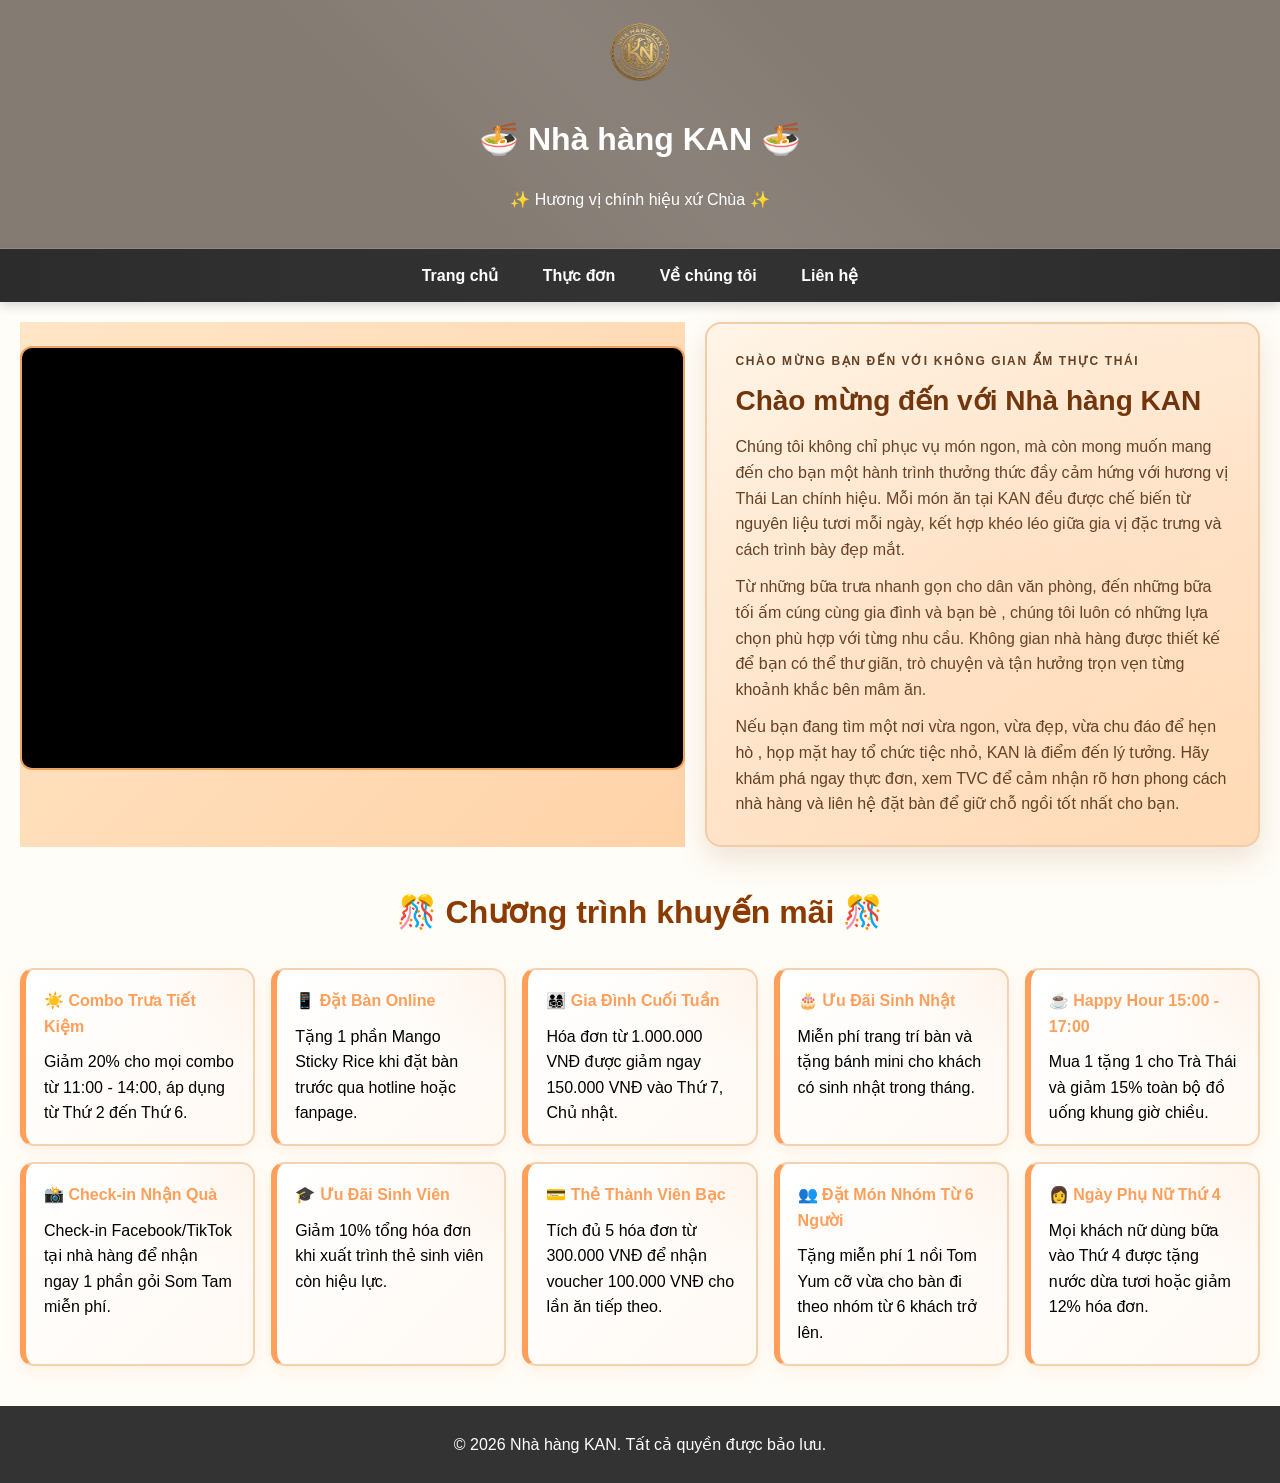
==== commit 62e4a259: "update code" ====
--- a/index.html
+++ b/index.html
@@ -25,7 +25,7 @@
 <body>
     <header class="home-header">
         <div class="logo">
-            <img src="https://dntu.edu.vn/storage/Setting/01KG9CYF13JZHBT05Z66XVDNWW.png" alt="Logo Nhà hàng KAN">
+            <img src="image/logo-Photoroom.png" alt="Logo Nhà hàng KAN">
         </div>
         <h1>🍜 Nhà hàng KAN 🍜</h1>
         <p>✨ Hương vị chính hiệu xứ Chùa ✨</p>
@@ -42,16 +42,15 @@
         <div class="intro-grid">
             <section class="section tvc-top">
                 <div class="tvc-frame">
-                    <iframe src="https://www.youtube.com/embed/f1H-G3EdvZU?si=AvF2MZQ3kyoEX_R3" title="TVC Nhà hàng KAN" frameborder="0" allow="accelerometer; autoplay; clipboard-write; encrypted-media; gyroscope; picture-in-picture; web-share" referrerpolicy="strict-origin-when-cross-origin" allowfullscreen></iframe>
-                </div>
+<iframe width="560" height="315" src="https://www.youtube.com/embed/crpiGLGfJmc?si=vzYAvqZFJJKC79X2" title="YouTube video player" frameborder="0" allow="accelerometer; autoplay; clipboard-write; encrypted-media; gyroscope; picture-in-picture; web-share" referrerpolicy="strict-origin-when-cross-origin" allowfullscreen></iframe>                </div>
             </section>
 
             <section class="section welcome-box">
-                <p class="welcome-kicker">🎉 CHÀO MỪNG BẠN ĐẾN VỚI KHÔNG GIAN ẨM THỰC THÁI 🎉</p>
-                <h2>👋 Chào mừng đến với Nhà hàng KAN</h2>
-                <p>Chúng tôi không chỉ phục vụ món ngon, mà còn mong muốn mang đến cho bạn một hành trình thưởng thức đầy cảm hứng với hương vị Thái Lan chính hiệu. 🌶️ Mỗi món ăn tại KAN đều được chế biến từ nguyên liệu tươi mỗi ngày, kết hợp khéo léo giữa gia vị đặc trưng và cách trình bày đẹp mắt.</p>
-                <p>☕ Từ những bữa trưa nhanh gọn cho dân văn phòng, đến những bữa tối ấm cúng cùng gia đình và bạn bè 👨‍👩‍👧‍👦, chúng tôi luôn có những lựa chọn phù hợp với từng nhu cầu. Không gian nhà hàng được thiết kế để bạn có thể thư giãn, trò chuyện và tận hưởng trọn vẹn từng khoảnh khắc bên mâm ăn.</p>
-                <p>💫 Nếu bạn đang tìm một nơi vừa ngon, vừa đẹp, vừa chu đáo để hẹn hò 💑, họp mặt hay tổ chức tiệc nhỏ, KAN là điểm đến lý tưởng. Hãy khám phá ngay thực đơn, xem TVC để cảm nhận rõ hơn phong cách nhà hàng và liên hệ đặt bàn để giữ chỗ ngồi tốt nhất cho bạn.</p>
+                <p class="welcome-kicker">CHÀO MỪNG BẠN ĐẾN VỚI KHÔNG GIAN ẨM THỰC THÁI </p>
+                <h2>Chào mừng đến với Nhà hàng KAN</h2>
+                <p>Chúng tôi không chỉ phục vụ món ngon, mà còn mong muốn mang đến cho bạn một hành trình thưởng thức đầy cảm hứng với hương vị Thái Lan chính hiệu. Mỗi món ăn tại KAN đều được chế biến từ nguyên liệu tươi mỗi ngày, kết hợp khéo léo giữa gia vị đặc trưng và cách trình bày đẹp mắt.</p>
+                <p>Từ những bữa trưa nhanh gọn cho dân văn phòng, đến những bữa tối ấm cúng cùng gia đình và bạn bè , chúng tôi luôn có những lựa chọn phù hợp với từng nhu cầu. Không gian nhà hàng được thiết kế để bạn có thể thư giãn, trò chuyện và tận hưởng trọn vẹn từng khoảnh khắc bên mâm ăn.</p>
+                <p>Nếu bạn đang tìm một nơi vừa ngon, vừa đẹp, vừa chu đáo để hẹn hò , họp mặt hay tổ chức tiệc nhỏ, KAN là điểm đến lý tưởng. Hãy khám phá ngay thực đơn, xem TVC để cảm nhận rõ hơn phong cách nhà hàng và liên hệ đặt bàn để giữ chỗ ngồi tốt nhất cho bạn.</p>
             </section>
         </div>
 
--- a/style.css
+++ b/style.css
@@ -42,7 +42,7 @@
 
 .home-header {
     background-image: linear-gradient(rgba(40, 23, 8, 0.55), rgba(40, 23, 8, 0.55)),
-        url("image/ảnhdntu.png");
+        url("image/ảnhnhahang.png");
     background-size: cover;
     background-position: center;
     color: #fff;
@@ -109,7 +109,7 @@
 }
 
 header .logo img {
-    max-width: 100px;
+    max-width: 120px;
 }
 
 @keyframes fadeIn {
@@ -136,7 +136,7 @@
     color: #fff;
     margin: 0 20px;
     text-decoration: none;
-    font-weight: 500;
+    font-weight: 700;
     transition: all 0.3s ease;
     position: relative;
     padding-bottom: 4px;
@@ -834,6 +834,91 @@
     border-top: 2px dashed #ff9f5a;
 }
 
+.about-page {
+    background:
+        radial-gradient(circle at 8% 12%, rgba(255, 135, 67, 0.2), transparent 26%),
+        radial-gradient(circle at 90% 16%, rgba(255, 208, 0, 0.18), transparent 24%),
+        radial-gradient(circle at 18% 88%, rgba(255, 99, 146, 0.16), transparent 30%),
+        linear-gradient(160deg, #fff3dd 0%, #ffe8ca 42%, #ffecc0 100%);
+}
+
+.about-page .container {
+    background: linear-gradient(140deg, rgba(255, 255, 255, 0.75), rgba(255, 248, 235, 0.86));
+    border: 1px solid #f4d2ac;
+    border-radius: 18px;
+    box-shadow: 0 16px 32px rgba(129, 55, 0, 0.12);
+}
+
+.about-page .section {
+    background: linear-gradient(170deg, #fffdf6 0%, #fff7e9 100%);
+    border: 2px solid #ffd6ad;
+    border-radius: 16px;
+    padding: 24px;
+    box-shadow: 0 8px 20px rgba(129, 55, 0, 0.1);
+}
+
+.about-page .section h2 {
+    display: inline-block;
+    margin-top: 0;
+    color: #9a3600;
+    background: linear-gradient(135deg, #ffe49f, #ffd2ad, #ffc18a);
+    padding: 10px 18px;
+    border-radius: 999px;
+    border: 1px solid #f3b879;
+}
+
+.about-page .section > h3 {
+    color: #8f2f00;
+    margin-top: 24px;
+    margin-bottom: 8px;
+}
+
+.about-page .section > p {
+    color: #5a3417;
+}
+
+.about-page .team {
+    gap: 14px;
+    margin-top: 8px;
+}
+
+.about-page .member {
+    background: linear-gradient(155deg, #fff 0%, #fff7ea 100%);
+    border: 2px solid #ffd9b2;
+    border-radius: 16px;
+    padding: 14px;
+}
+
+.about-page .member-link:nth-child(1) .member {
+    background: linear-gradient(160deg, #fff0df, #ffe1bf);
+    border-color: #ffbf8d;
+}
+
+.about-page .member-link:nth-child(2) .member {
+    background: linear-gradient(160deg, #fff2f8, #ffe0ef);
+    border-color: #ffb2ce;
+}
+
+.about-page .member-link:nth-child(3) .member {
+    background: linear-gradient(160deg, #eff8ff, #dff1ff);
+    border-color: #a7d4ff;
+}
+
+.about-page .member-image {
+    border: 4px solid rgba(255, 255, 255, 0.92);
+    box-shadow: 0 6px 16px rgba(54, 28, 8, 0.2);
+}
+
+.about-page .member-info h3 {
+    margin-bottom: 4px;
+    color: #6f2f00;
+}
+
+.about-page .member-info .role {
+    color: #a74300;
+    font-weight: bold;
+}
+
 .back-link {
     display: inline-flex;
     align-items: center;
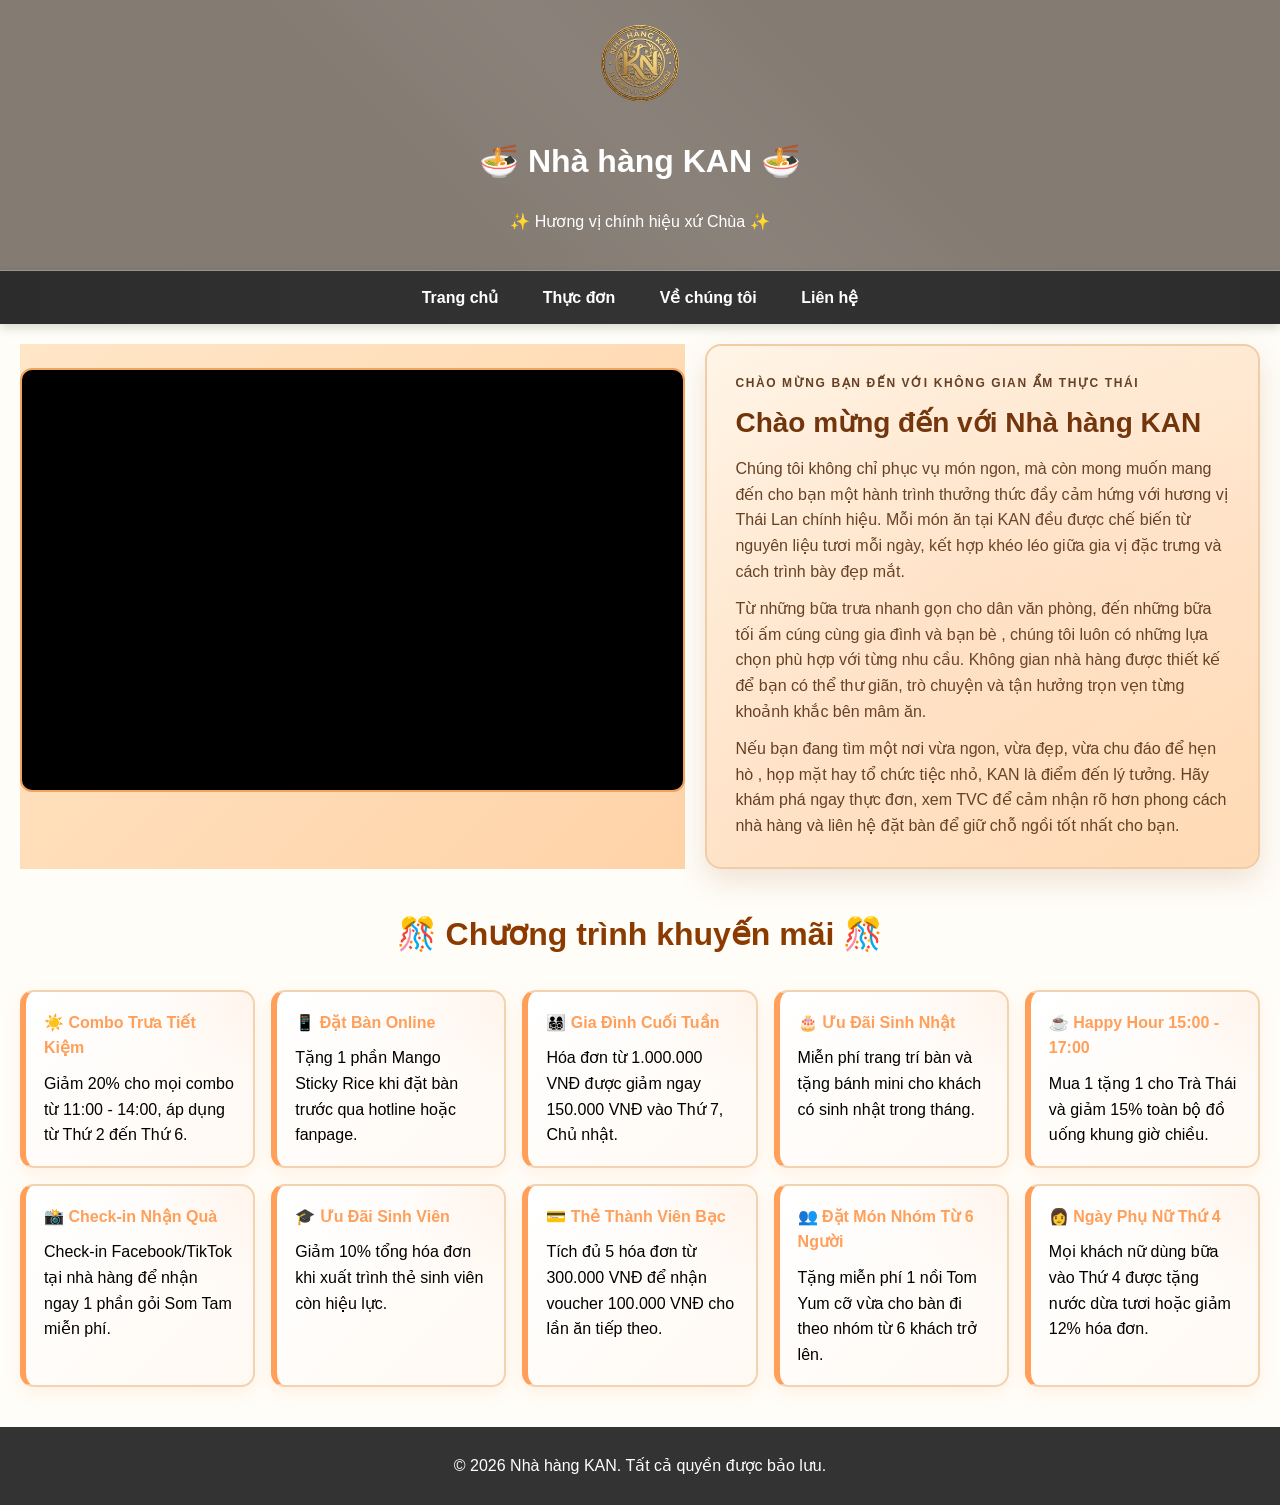
==== commit 4d68c01b: "update code" ====
--- a/index.html
+++ b/index.html
@@ -5,21 +5,8 @@
     <meta name="viewport" content="width=device-width, initial-scale=1.0">
     <title>Trang chủ - Nhà hàng KAN</title>
     <meta name="description" content="Nhà hàng KAN chuyên ẩm thực Thái Lan chính hiệu với thực đơn đa dạng, không gian ấm cúng và nhiều ưu đãi hấp dẫn tại Đồng Nai.">
-    <meta name="keywords" content="Nhà hàng KAN, nhà hàng Thái, ẩm thực Thái Lan, Tom Yum, Pad Thai, Mango Sticky Rice, nhà hàng Đồng Nai">
-    <meta name="author" content="Nhà hàng KAN">
-    <meta name="robots" content="index, follow, max-image-preview:large, max-snippet:-1, max-video-preview:-1">
-    <link rel="canonical" href="https://quanganhnek2k6.github.io/Kiem_tra_CK_CT/index.html">
-    <meta property="og:locale" content="vi_VN">
-    <meta property="og:type" content="website">
-    <meta property="og:site_name" content="Nhà hàng KAN">
-    <meta property="og:title" content="Trang chủ - Nhà hàng KAN">
-    <meta property="og:description" content="Khám phá ẩm thực Thái Lan chính hiệu tại Nhà hàng KAN cùng TVC giới thiệu và các chương trình khuyến mãi nổi bật.">
-    <meta property="og:url" content="https://quanganhnek2k6.github.io/Kiem_tra_CK_CT/index.html">
-    <meta property="og:image" content="https://quanganhnek2k6.github.io/Kiem_tra_CK_CT/image/Phat_Thai_kung_Chang_Khien_street_stall.jpg">
-    <meta name="twitter:card" content="summary_large_image">
-    <meta name="twitter:title" content="Trang chủ - Nhà hàng KAN">
-    <meta name="twitter:description" content="Trải nghiệm ẩm thực Thái Lan chính hiệu tại Nhà hàng KAN với không gian đẹp và nhiều ưu đãi.">
-    <meta name="twitter:image" content="https://quanganhnek2k6.github.io/Kiem_tra_CK_CT/image/Phat_Thai_kung_Chang_Khien_street_stall.jpg">
+    <link rel="icon" type="image/x-icon" href="Favicon.ico">
+    <link rel="apple-touch-icon" href="image/logo-Photoroom.png">
     <link rel="stylesheet" href="style.css">
 </head>
 <body>
--- a/style.css
+++ b/style.css
@@ -109,7 +109,9 @@
 }
 
 header .logo img {
-    max-width: 120px;
+    width: 100%;
+    max-width: 160px;
+    height: auto;
 }
 
 @keyframes fadeIn {
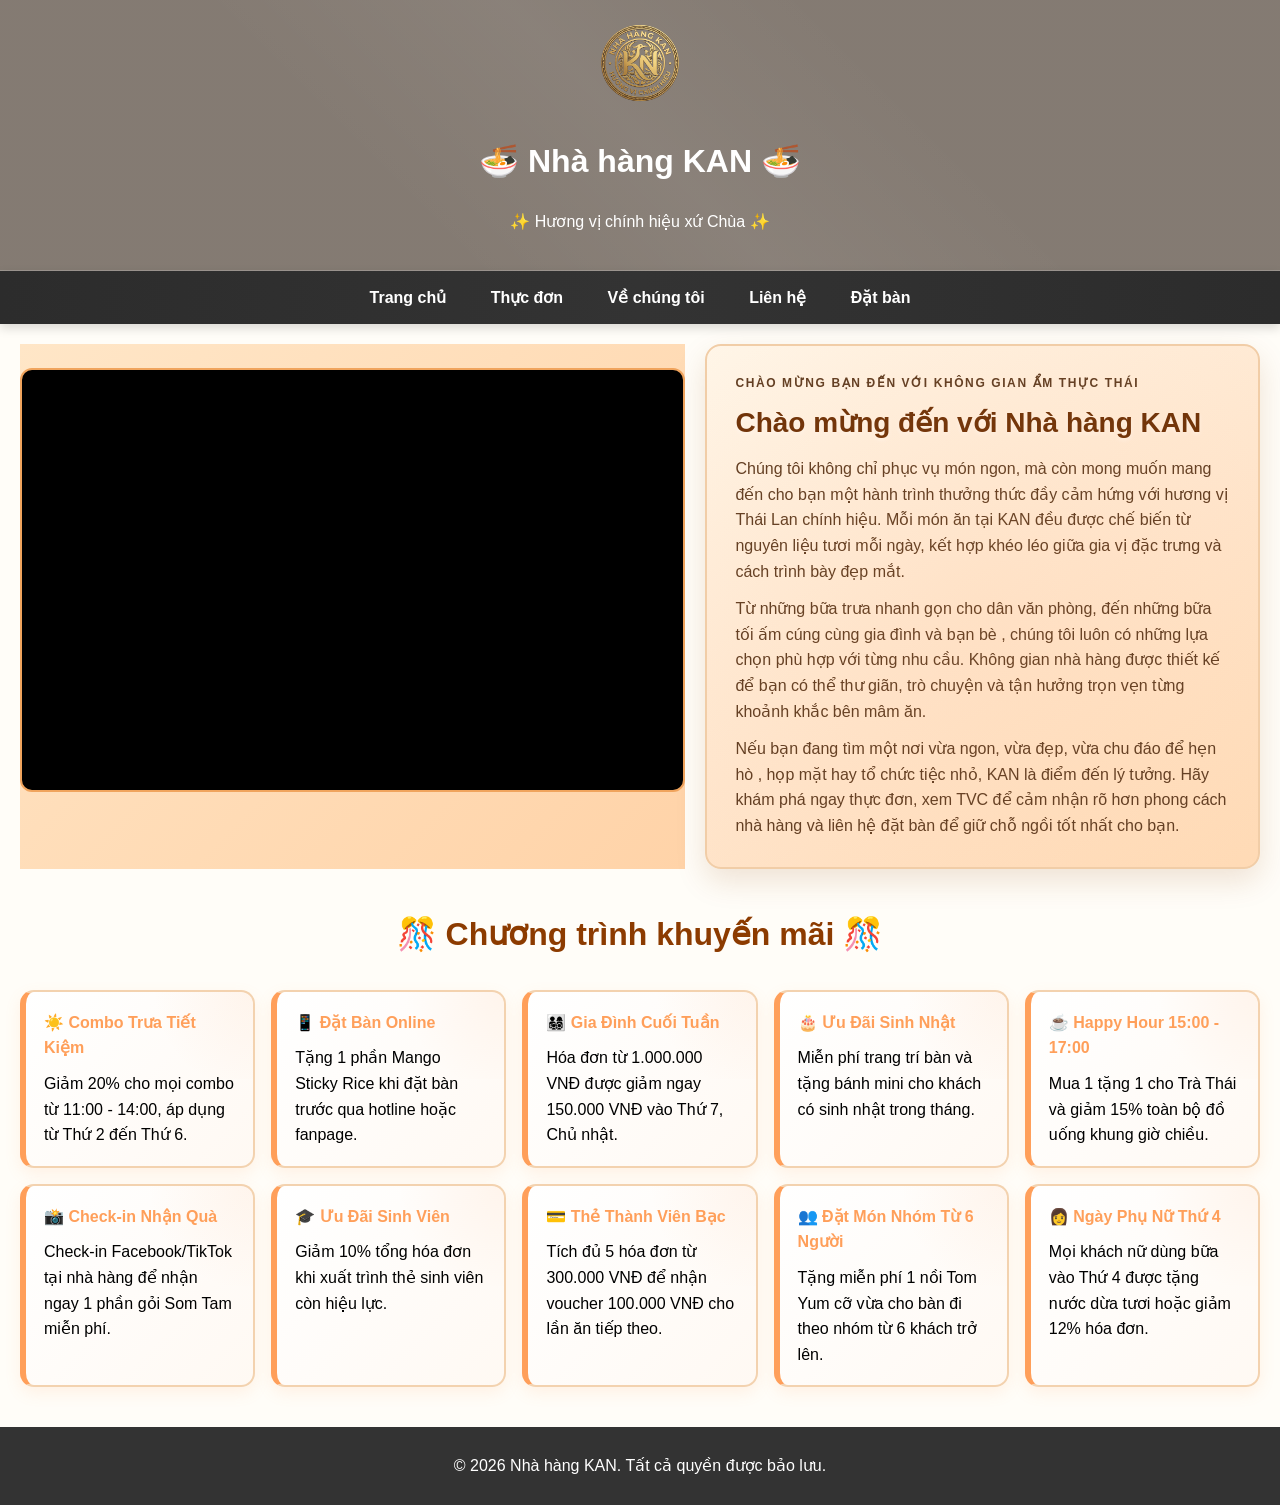
==== commit 310db826: "update code" ====
--- a/index.html
+++ b/index.html
@@ -23,6 +23,7 @@
         <a href="menu.html">Thực đơn</a>
         <a href="about.html">Về chúng tôi</a>
         <a href="contact.html">Liên hệ</a>
+        <a href="order.html">Đặt bàn</a>
     </nav>
 
     <div class="container">
--- a/style.css
+++ b/style.css
@@ -1000,4 +1000,28 @@
     .drinks-category:has(.menu-expand[open]) {
         padding-bottom: 360px;
     }
-}+}
+
+/* Styles moved from order.html */
+.booking-container{max-width:900px;margin:24px auto;padding:20px;background:#fff;border-radius:8px}
+.booking-grid{display:grid;grid-template-columns:1fr 1fr;gap:12px}
+label{display:block;font-weight:600;margin-bottom:6px}
+input,select,textarea{width:100%;padding:8px;border:1px solid #ccc;border-radius:4px}
+.full{grid-column:1/3}
+.actions{text-align:right;margin-top:12px}
+button{background:#c94c4c;color:#fff;border:none;padding:10px 18px;border-radius:6px;cursor:pointer}
+.note-small{margin-top:12px;font-size:90%}
+
+/* Booking button for site-wide access to the order form */
+nav a.book-btn{
+    display: inline-block;
+    background: linear-gradient(135deg,#ff9f5a,#ffb87a);
+    color: #fff;
+    padding: 8px 14px;
+    border-radius: 999px;
+    font-weight: 800;
+    margin-left: 12px;
+    box-shadow: 0 6px 14px rgba(255,138,66,0.18);
+    transition: transform 0.18s ease, box-shadow 0.18s ease;
+}
+nav a.book-btn:hover{transform: translateY(-3px);box-shadow: 0 10px 22px rgba(255,138,66,0.22)}
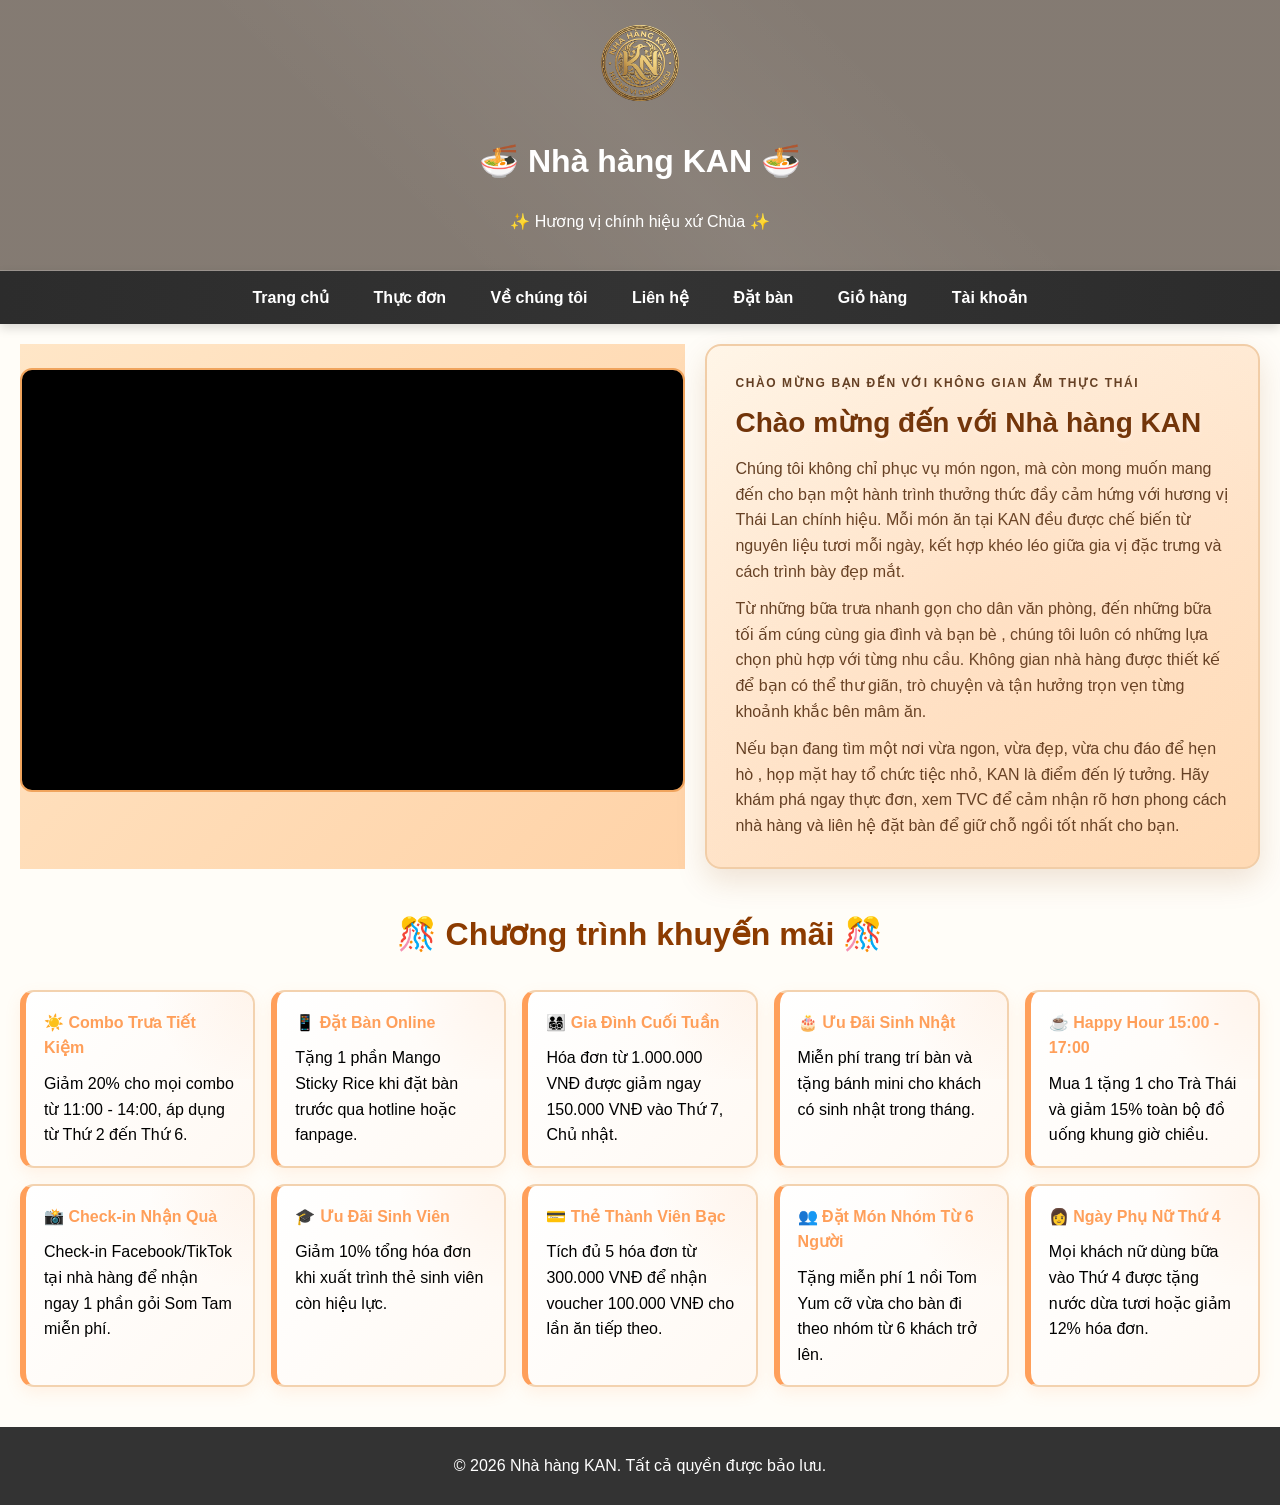
==== commit b9089f0b: "vv" ====
--- a/index.html
+++ b/index.html
@@ -9,7 +9,7 @@
     <link rel="apple-touch-icon" href="image/logo-Photoroom.png">
     <link rel="stylesheet" href="style.css">
 </head>
-<body>
+<body class="home-page">
     <header class="home-header">
         <div class="logo">
             <img src="image/logo-Photoroom.png" alt="Logo Nhà hàng KAN">
@@ -24,6 +24,8 @@
         <a href="about.html">Về chúng tôi</a>
         <a href="contact.html">Liên hệ</a>
         <a href="order.html">Đặt bàn</a>
+        <a href="shopping.html">Giỏ hàng</a>
+        <a href="taikhoan.html">Tài khoản</a>
     </nav>
 
     <div class="container">
@@ -92,5 +94,7 @@
     <footer>
         <p>&copy; 2026 Nhà hàng KAN. Tất cả quyền được bảo lưu.</p>
     </footer>
-</body>
+    </footer>
+    <script src="shoping.js"></script>
+    </body>
 </html>
--- a/style.css
+++ b/style.css
@@ -798,6 +798,113 @@
     transition: all 0.3s ease;
 }
 
+/* Extracted from shopping.html */
+body.shopping-page-body {
+    font-family: Arial, sans-serif;
+    background: #fffaf5;
+    margin: 0;
+}
+
+.container.cart-container{
+    max-width: 900px;
+    margin: 40px auto;
+    padding: 20px;
+}
+
+.cart-box{
+    background: white;
+    border-radius: 18px;
+    padding: 25px;
+    box-shadow: 0 8px 20px rgba(0,0,0,0.1);
+}
+
+.cart-box h1{
+    color: #b5838d;
+}
+
+.cart-item{
+    display: flex;
+    justify-content: space-between;
+    padding: 15px;
+    border-bottom: 1px solid #eee;
+}
+
+.total{
+    margin-top: 20px;
+    font-size: 22px;
+    font-weight: bold;
+    color: #e5989b;
+}
+
+.btn{
+    background: #ffb4a2;
+    color: white;
+    border: none;
+    padding: 12px 18px;
+    border-radius: 999px;
+    cursor: pointer;
+    margin-top: 20px;
+}
+
+.btn:hover{
+    background: #e5989b;
+}
+
+/* Extracted from taikhoan.html */
+body.account-page-body{
+    font-family: Arial, sans-serif;
+    background: #fffaf5;
+    margin: 0;
+    padding: 0;
+}
+
+.account-box{
+    width: 350px;
+    background: white;
+    margin: 80px auto;
+    padding: 30px;
+    border-radius: 20px;
+    box-shadow: 0 8px 20px rgba(0,0,0,0.1);
+}
+
+.account-box h1{
+    text-align: center;
+    color: #b5838d;
+}
+
+.account-box input{
+    width: 100%;
+    padding: 12px;
+    margin-top: 10px;
+    margin-bottom: 20px;
+    border: 1px solid #ddd;
+    border-radius: 10px;
+    box-sizing: border-box;
+}
+
+.account-box button{
+    width: 100%;
+    padding: 12px;
+    border: none;
+    border-radius: 999px;
+    background: #ffb4a2;
+    color: white;
+    font-size: 16px;
+    cursor: pointer;
+    margin-bottom: 12px;
+}
+
+.account-box button:hover{
+    background: #e5989b;
+}
+
+#welcome{
+    text-align: center;
+    margin-top: 20px;
+    color: #6b4f4f;
+    font-weight: bold;
+}
+
 .founder-section:hover {
     box-shadow: 0 8px 20px rgba(0, 0, 0, 0.1);
     transform: translateX(4px);
